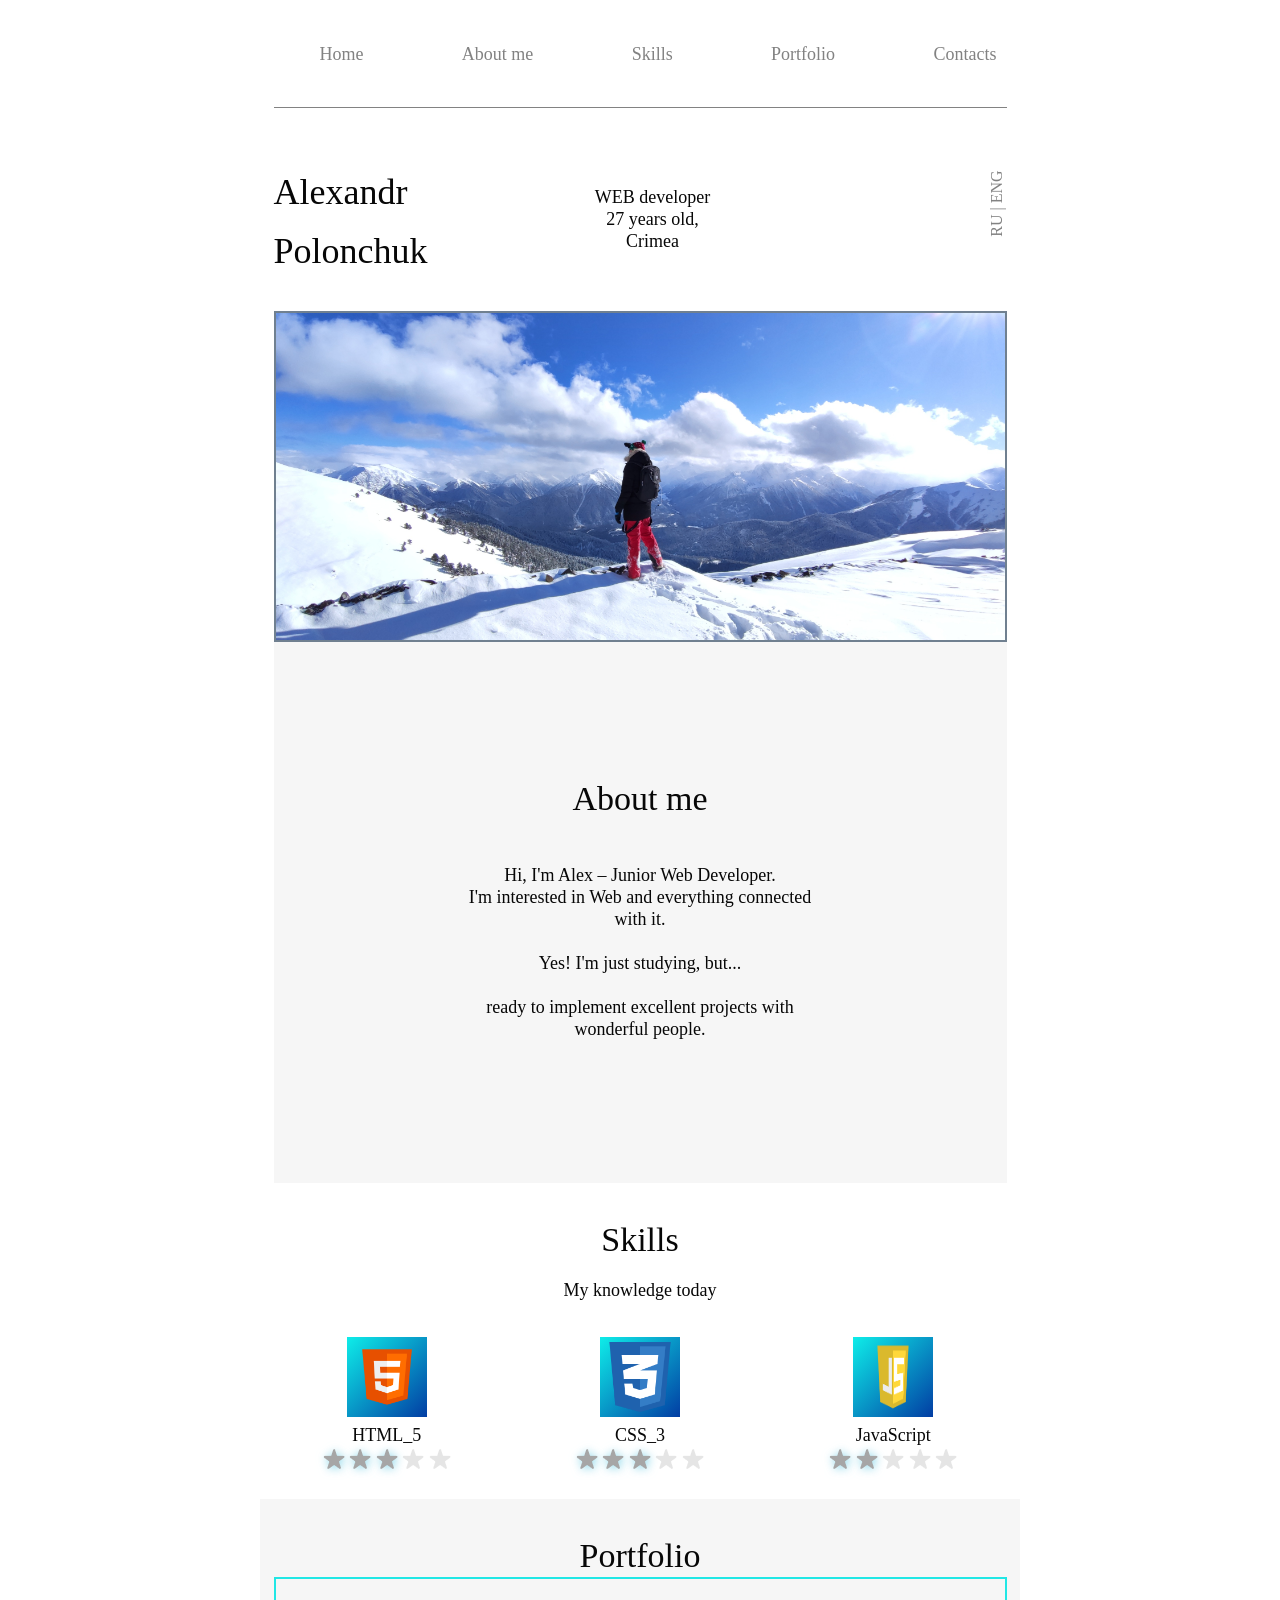
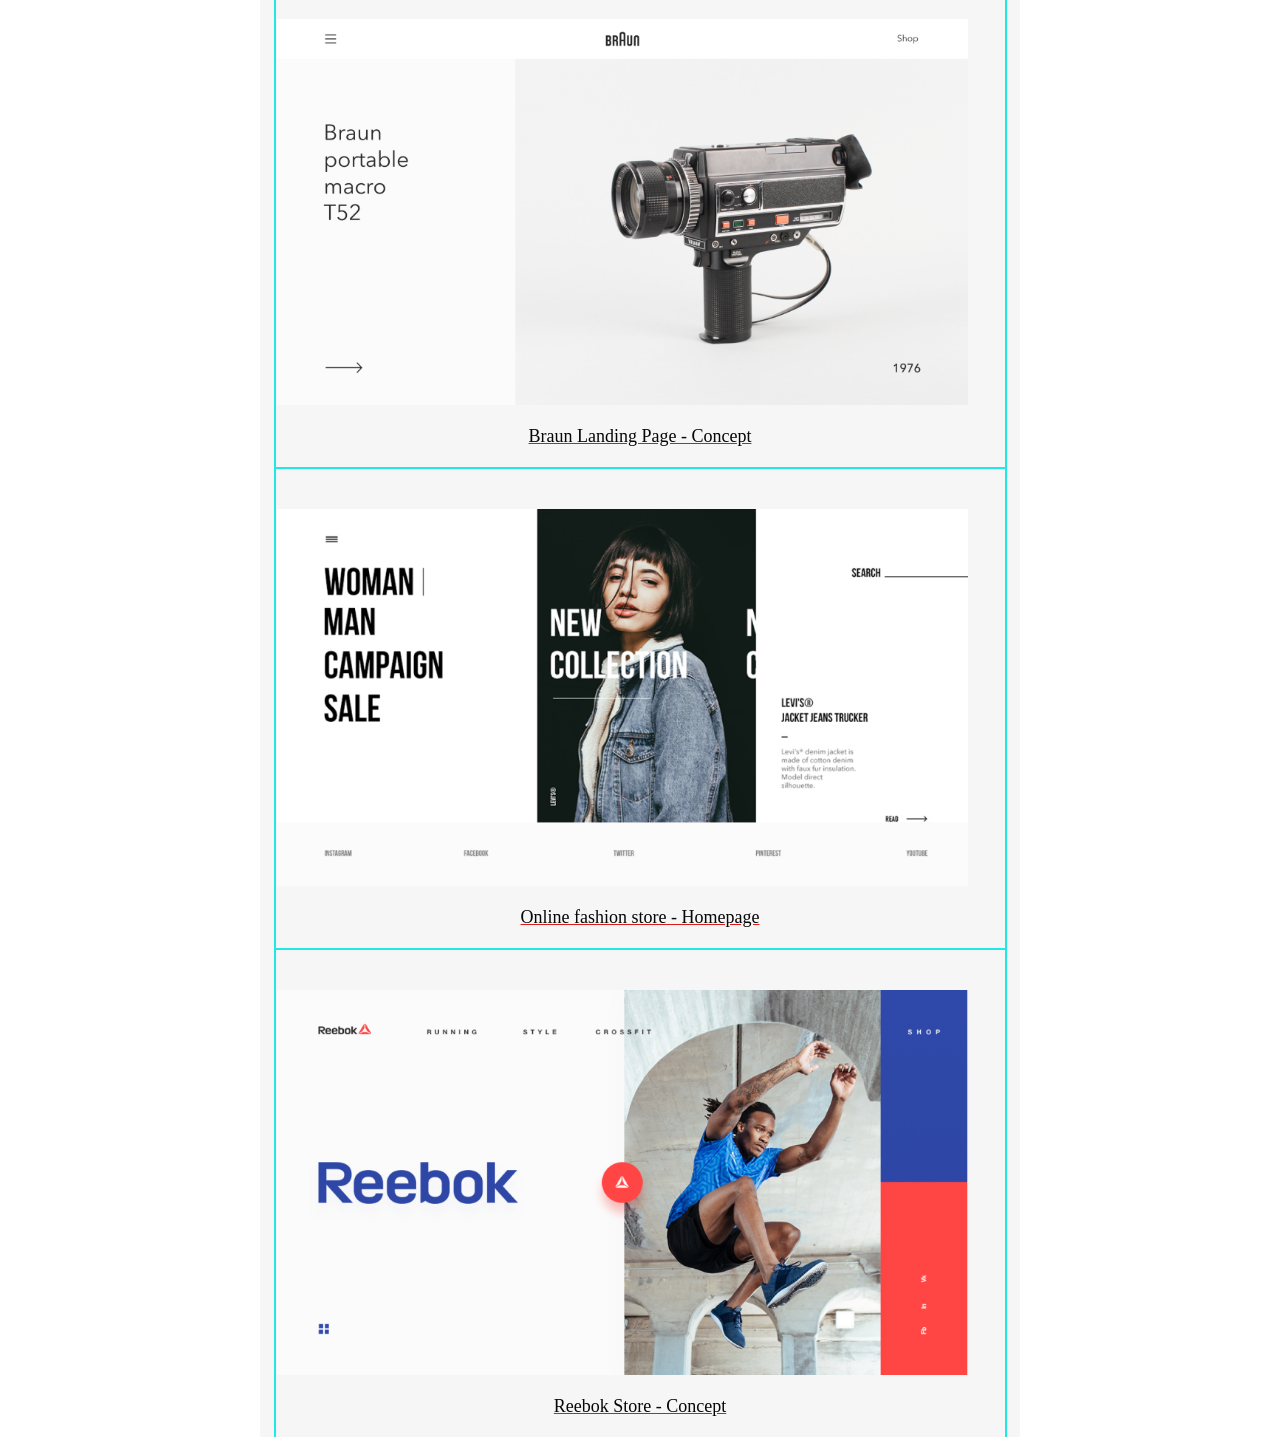
==== index.html @ a4eb3d44 "Add files via upload" ====
<!doctype html>
<html lang="ru">
  <head>
        <!-- Обязательные метатеги -->
        <meta charset="utf-8">
        <meta name="viewport" content="width=device-width, initial-scale=1">
        <link href="https://cdn.jsdelivr.net/npm/bootstrap@5.0.0-beta2/dist/css/bootstrap.min.css" rel="stylesheet" integrity="sha384-BmbxuPwQa2lc/FVzBcNJ7UAyJxM6wuqIj61tLrc4wSX0szH/Ev+nYRRuWlolflfl" crossorigin="anonymous">
        <link rel="stylesheet" href="style.css">
        <title>Portfolio</title>
    </head>
<body>
    <div class="container">
        <div class="row">
            <div class="col-md-8 offset-md-2 col-sm-12 offset-sm-0">
                
                <div class="top_menu">
                    <ul class="navigation_menu">
                        <li class="navigation"> <a class="point1" href='#'>Home</a></li>
                        <li class="navigation"> <a class="point2" href='#'>About me</a></li>
                        <li class="navigation"> <a class="point3"href='#'>Skills</a></li>
                        <li class="navigation"> <a class="point4"href='#'>Portfolio</a></li>
                        <li class="navigation"> <a class="point5"href='#'>Contacts</a></li>
                    </ul>       
                </div>

                <div class="header">
                    <div class='name'> Alexandr Polonchuk</div>
                    <div class="prof"> WEB developer<br> 27 years old, Crimea </div>
                    <div class="lang_switcher"> RU | ENG </div>
                </div>
                <div class="photo"> <img src="/img/6L_AU_M5zj4.jpg" alt="Photo" width='100%' height="auto"></div>
                <div class="about_me" id='about_me_block'>
                    <h2 class="section_header">About me</h2>
                    <p>Hi, I'm Alex – Junior Web Developer.<br> I'm interested in Web and everything connected with it.<br><br> Yes! I'm just studying, but...<br><br>  ready to implement excellent projects with wonderful people.</p>
                </div>

                <div class="skills">
                    <div class='section_header'>Skills</div>
                    <p>My knowledge today</p>
                </div>
            </div>
         </div>
        
         <div class="row">
            <div class="col-md-8 offset-md-2 col-sm-12 offset-sm-0"><div class="skill_main"></div>
                <div class="row">
                                <div class="col-md-4 col-sm-12  ml-md-auto skill_container">
                                    <div class='img_container'> <img src="/img/html5-10-569380.png" alt="HTML5" width="90px" height="auto"></div>
                                    <div class='soft_names'> HTML_5   </div>
                                    <div class='soft_star1'> 
                                        <img src="/img/Star.png" width="22px" height="20px" class="full">  
                                        <img src="/img/Star.png" width="22px" height="20px" class="full">  
                                        <img src="/img/Star.png" width="22px" height="20px" class="full">  
                                        <img src="/img/Star.png" width="22px" height="20px">  
                                        <img src="/img/Star.png" width="22px" height="20px">  
                                    </div>
                                    
                                </div>
                            
                                <div class="col-md-4 col-sm-12  ml-md-auto skill_container">
                                    <div class='img_container'> <img src="/img/css-logo.png" alt="CSS" width="90px" height="auto"></div>
                                    <div class='soft_names'> CSS_3  </div>
                                    <div class='soft_star2'>  
                                        <img src="/img/Star.png" width="22px" height="20px" class="full">  
                                        <img src="/img/Star.png" width="22px" height="20px" class="full">  
                                        <img src="/img/Star.png" width="22px" height="20px" class="full">  
                                        <img src="/img/Star.png" width="22px" height="20px">  
                                        <img src="/img/Star.png" width="22px" height="20px">  
                                    </div>
                                </div>

                                <div class="col-md-4 col-sm-12  ml-md-auto skill_container">
                                    <div class='img_container'> <img src="/img/JavaScript-logo.png" alt="JS" width="90px" height="80px"></div>
                                    <div class='soft_names'> JavaScript  </div>
                                    <div class='soft_star3'>   
                                        <img src="/img/Star.png" width="22px" height="20px" class="full">  
                                        <img src="/img/Star.png" width="22px" height="20px" class="full">  
                                        <img src="/img/Star.png" width="22px" height="20px"> 
                                        <img src="/img/Star.png" width="22px" height="20px">  
                                        <img src="/img/Star.png" width="22px" height="20px">  
                                    </div>
                                </div>
                            </div>


                </div>
            </div>

            <div class="row">
                <div class="col-md-8 offset-md-2 col-sm-12 offset-sm-0 portfolio">
                    <div class="portfolio_header section_header"> Portfolio </div>
                    
                    <div class="portfolio_item"> 
                        <img src="/img/braun.png" alt="Photo" width='95%' height="auto"> 
                        <span>Braun Landing Page - Concept</span> 
                    </div>
                    <div class="portfolio_item"> 
                        <img src="/img/woman.png" alt="Photo" width='95%' height="auto" > 
                        <span>Online fashion store - Homepage</span> 
                    </div>
                    <div class="portfolio_item"> 
                        <img src="/img/reebok_web.png" alt="Photo" width='95%' height="auto"> 
                        <span>Reebok Store - Concept </span>
                    
                </div>
            </div>

        </div>
    </div>
    <script src="https://code.jquery.com/jquery-3.5.1.slim.min.js" integrity="sha384-DfXdz2htPH0lsSSs5nCTpuj/zy4C+OGpamoFVy38MVBnE+IbbVYUew+OrCXaRkfj" crossorigin="anonymous"></script>
    <script src="https://cdn.jsdelivr.net/npm/bootstrap@4.6.0/dist/js/bootstrap.bundle.min.js" integrity="sha384-Piv4xVNRyMGpqkS2by6br4gNJ7DXjqk09RmUpJ8jgGtD7zP9yug3goQfGII0yAns" crossorigin="anonymous"></script>
    <script src="/script.js"></script>
    <script src="/js/bootstrap.js"></script>
</body>
</html>
---- style.css ----
* {
  margin: 0;
  padding: 0;
  font-family: Gilroy-Medium;
  font-size: 18px;
  line-height: 22px;
  text-align: center;
  color: #070707;
}

.section_header {
  font-family: Gilroy-Bold;
  font-size: 34px;
  line-height: 42px;
  text-align: center;
  /* Black */
  color: #070707;
}

.col8 {
  background-color: yellow;
  min-height: 100px;
  width: 100%;
}

.navigation_menu {
  list-style: none;
  display: -webkit-box;
  display: -ms-flexbox;
  display: flex;
  -webkit-box-pack: justify;
      -ms-flex-pack: justify;
          justify-content: space-between;
  text-decoration: none;
  padding-top: 33px;
  padding-bottom: 32px;
  border-bottom: 1px solid #828282;
  background-color: #FFFFFF;
}

ul li {
  padding: 10px;
}

.navigation_menu li a {
  text-decoration: none;
  font-family: Gilroy-Bold;
  font-size: 18px;
  line-height: 22px;
  color: #828282;
}

.navigation_menu li a:hover {
  -webkit-filter: drop-shadow(1px 1px 3px #4e4545) contrast(1.1);
          filter: drop-shadow(1px 1px 3px #4e4545) contrast(1.1);
}

.point1 {
  color: #070707;
}

.header {
  display: -webkit-box;
  display: -ms-flexbox;
  display: flex;
  -webkit-box-pack: justify;
      -ms-flex-pack: justify;
          justify-content: space-between;
}

.header .name {
  font-family: Gilroy-Bold;
  font-size: 47.3392px;
  line-height: 59px;
  color: #070707;
  width: 10%;
  padding-top: 37px;
  margin-right: auto;
}

.header .prof {
  font-family: Gilroy-Medium;
  font-size: 18px;
  line-height: 22px;
  color: #070707;
  width: 17%;
  padding-top: 94px;
  margin-left: auto;
  margin-right: auto;
}

.header .lang_switcher {
  font-family: Gilroy-Bold;
  font-size: 16px;
  line-height: 20px;
  color: #828282;
  -webkit-transform: rotate(-90deg);
          transform: rotate(-90deg);
  width: 10%;
  padding-top: 70px;
  margin-left: auto;
  margin-right: -25px;
}

.prof {
  padding-top: 60px !important;
}

.photo {
  margin-top: 30px;
  border: slategrey solid 2px;
}

.about_me {
  background: #F6F6F6;
  font-family: Gilroy-Medium;
  font-size: 18px;
  line-height: 22px;
  text-align: center;
  /* Black */
  color: #070707;
  padding-top: 100px;
  padding-bottom: 107px;
  height: auto;
}

.about_me p {
  margin-left: auto;
  margin-right: auto;
  width: 50%;
}

.about_me h2 {
  font-size: 34px;
  line-height: 42px;
  text-align: center;
  padding-bottom: 17px;
}

.skills {
  min-height: 20%;
  max-height: auto;
}

.section_header {
  padding-top: 2rem;
}

p {
  padding-top: 1rem;
  padding-bottom: 1rem;
}

.soft_skills {
  display: -webkit-box;
  display: -ms-flexbox;
  display: flex;
  margin-right: auto;
  margin-left: auto;
  -ms-flex-pack: distribute;
      justify-content: space-around;
}

.img_container img {
  background-image: -webkit-gradient(linear, left top, right bottom, from(#0eede9), to(#023da3));
  background-image: linear-gradient(to bottom right, #0eede9, #023da3);
  width: 80px;
  padding: 5px;
}

.img_container:hover {
  -webkit-filter: sepia(0.1) hue-rotate(10deg) brightness(1.1) drop-shadow(2px 2px 4px #333);
          filter: sepia(0.1) hue-rotate(10deg) brightness(1.1) drop-shadow(2px 2px 4px #333);
}

.soft_names {
  display: -webkit-box;
  display: -ms-flexbox;
  display: flex;
  margin-right: auto;
  margin-left: auto;
  -ms-flex-pack: distribute;
      justify-content: space-around;
  padding-top: 0.4em;
}

.soft_names div:hover {
  -webkit-filter: sepia(0.1) hue-rotate(10deg) brightness(1.1) drop-shadow(2px 2px 4px #333);
          filter: sepia(0.1) hue-rotate(10deg) brightness(1.1) drop-shadow(2px 2px 4px #333);
}

.full {
  color: black;
  -webkit-filter: invert(0.5) brightness(1.3) drop-shadow(1px 1px 5px rgba(104, 203, 227, 0.747));
          filter: invert(0.5) brightness(1.3) drop-shadow(1px 1px 5px rgba(104, 203, 227, 0.747));
}

.full:hover {
  -webkit-transform: scale(1.1) rotate(10deg);
          transform: scale(1.1) rotate(10deg);
}

.soft_stars {
  display: -webkit-box;
  display: -ms-flexbox;
  display: flex;
  -ms-flex-pack: distribute;
      justify-content: space-around;
  padding-top: 0.4em;
  padding-bottom: 15px;
  margin-bottom: 30px;
}

.photo img:hover {
  border: solid 1px #4e4545;
  -webkit-transition: ease-in-out 2s;
  transition: ease-in-out 2s;
  -webkit-filter: contrast(1.1) brightness(1.1);
          filter: contrast(1.1) brightness(1.1);
  -webkit-transform: translate(4px, 2px);
          transform: translate(4px, 2px);
}

.skill_container {
  padding-bottom: 30px;
}

.portfolio {
  background-color: #F6F6F6;
  display: -webkit-box;
  display: -ms-flexbox;
  display: flex;
  -webkit-box-orient: vertical;
  -webkit-box-direction: normal;
      -ms-flex-direction: column;
          flex-direction: column;
  place-content: start;
}

.portfolio_item {
  display: -webkit-box;
  display: -ms-flexbox;
  display: flex;
  -webkit-box-orient: vertical;
  -webkit-box-direction: normal;
      -ms-flex-direction: column;
          flex-direction: column;
  justify-self: center;
  padding-top: 40px;
  padding-bottom: 20px;
  border: #18e7e4f5 solid 2px;
  border-bottom: none;
}

.portfolio_item img {
  padding-bottom: 20px;
}

.portfolio_item img:hover {
  -webkit-filter: contrast(1.1) brightness(1.1) sepia(0.1);
          filter: contrast(1.1) brightness(1.1) sepia(0.1);
  -webkit-transform: translate(4px, 2px);
          transform: translate(4px, 2px);
}

.portfolio_item span {
  -webkit-text-decoration: underline #e21818;
          text-decoration: underline #e21818;
}

.name {
  font-size: 2rem !important;
}
/*# sourceMappingURL=style.css.map */
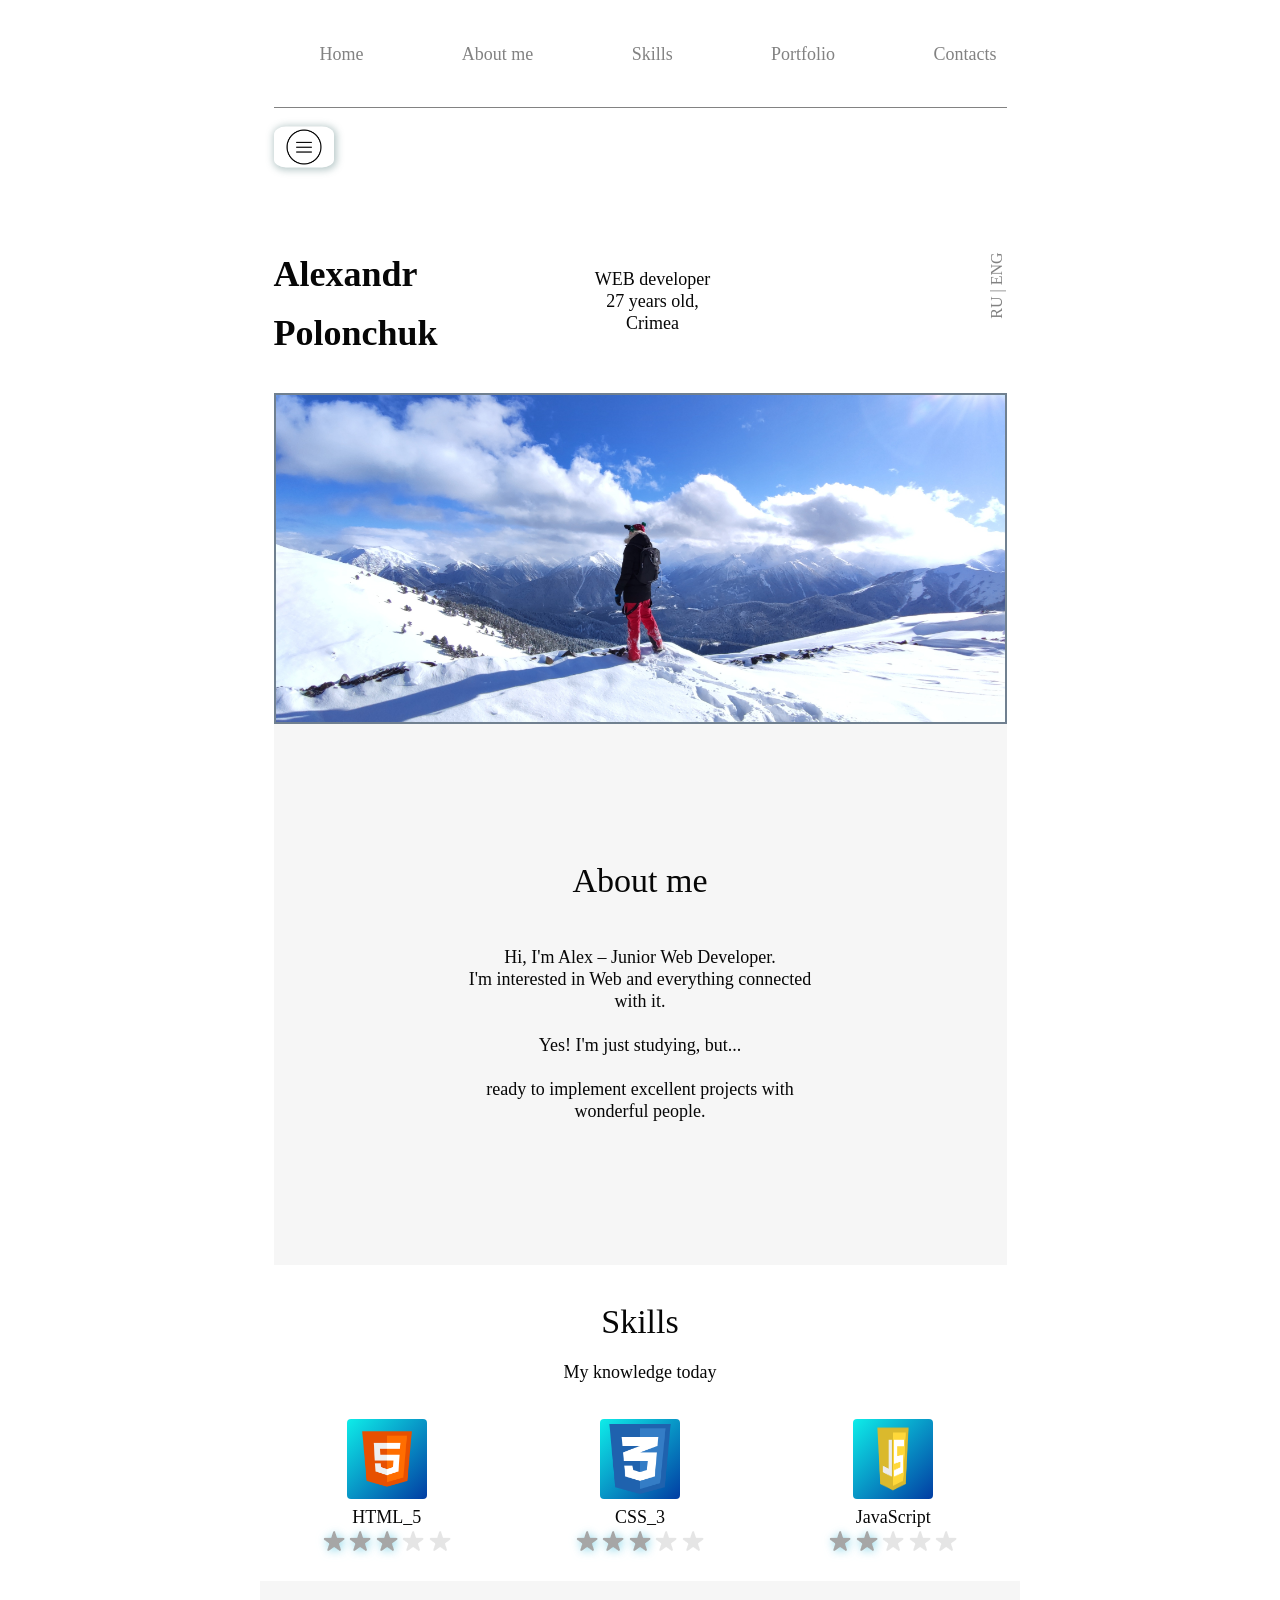
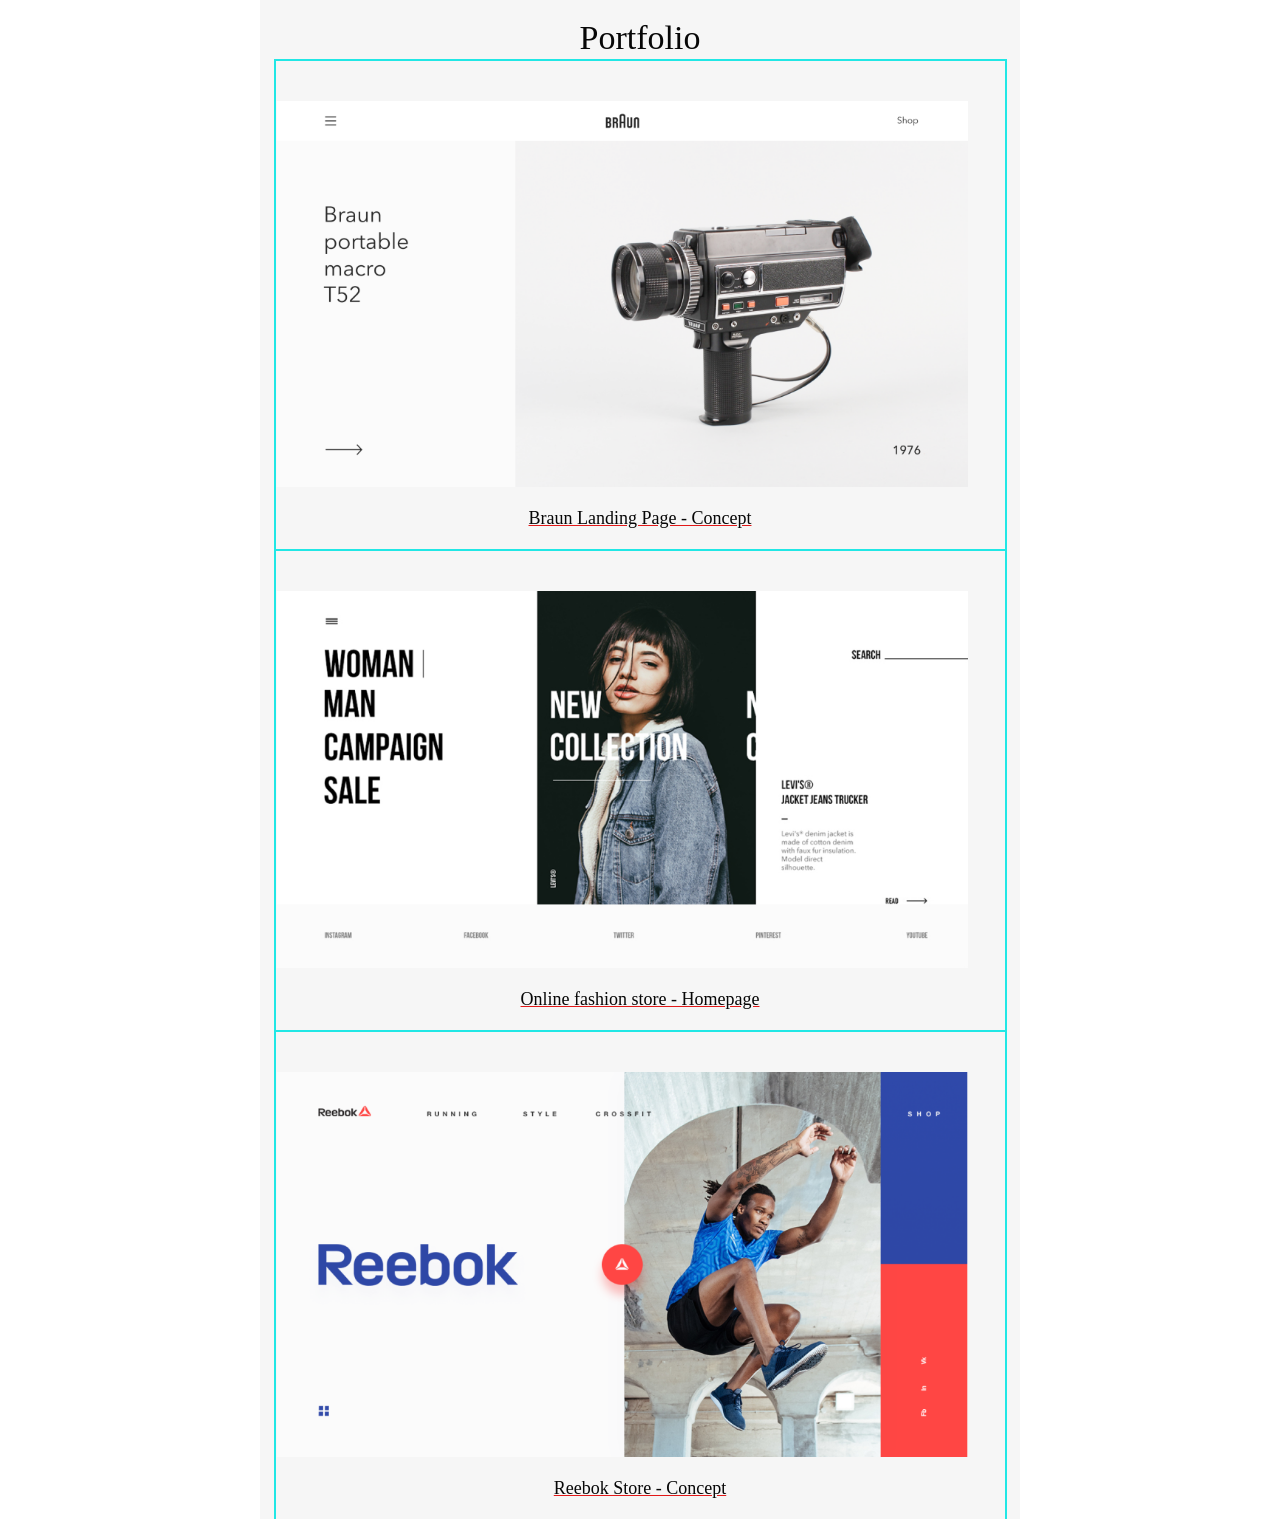
==== commit 1ec07b82: "Add files via upload" ====
--- a/index.html
+++ b/index.html
@@ -14,13 +14,15 @@
             <div class="col-md-8 offset-md-2 col-sm-12 offset-sm-0">
                 
                 <div class="top_menu">
+                    
                     <ul class="navigation_menu">
-                        <li class="navigation"> <a class="point1" href='#'>Home</a></li>
-                        <li class="navigation"> <a class="point2" href='#'>About me</a></li>
-                        <li class="navigation"> <a class="point3"href='#'>Skills</a></li>
-                        <li class="navigation"> <a class="point4"href='#'>Portfolio</a></li>
-                        <li class="navigation"> <a class="point5"href='#'>Contacts</a></li>
-                    </ul>       
+                        <li class="navigation"> <a class="point1" href='#'>Home</a>     </li>
+                        <li class="navigation"> <a class="point2" href='#'>About me</a> </li>
+                        <li class="navigation"> <a class="point3" href='#'>Skills</a>   </li>
+                        <li class="navigation"> <a class="point4" href='#'>Portfolio</a> </li>
+                        <li class="navigation"> <a class="point5" href='#'>Contacts</a>  </li>
+                    </ul> 
+                    <div class="ham btn"> <img src="/img/ham.png" alt="Photo" width='70px' height="auto" > </div>     
                 </div>
 
                 <div class="header">
@@ -28,7 +30,11 @@
                     <div class="prof"> WEB developer<br> 27 years old, Crimea </div>
                     <div class="lang_switcher"> RU | ENG </div>
                 </div>
-                <div class="photo"> <img src="/img/6L_AU_M5zj4.jpg" alt="Photo" width='100%' height="auto"></div>
+
+                <div class="photo"> 
+                    <img src="/img/6L_AU_M5zj4.jpg" alt="Photo" width='100%' height="auto">
+                </div>
+
                 <div class="about_me" id='about_me_block'>
                     <h2 class="section_header">About me</h2>
                     <p>Hi, I'm Alex – Junior Web Developer.<br> I'm interested in Web and everything connected with it.<br><br> Yes! I'm just studying, but...<br><br>  ready to implement excellent projects with wonderful people.</p>
--- a/style.css
+++ b/style.css
@@ -6,6 +6,22 @@
   line-height: 22px;
   text-align: center;
   color: #070707;
+}
+
+.ham {
+  position: relative;
+  left: 300px;
+  top: 30px;
+  display: none;
+  -webkit-box-shadow: 2px 2px 15px 4px #678b8b71;
+          box-shadow: 2px 2px 15px 4px #678b8b71;
+}
+
+.ham :hover {
+  -webkit-transform: scale(1.1) translateY(3px);
+          transform: scale(1.1) translateY(3px);
+  -webkit-transition: 1s ease-out;
+  transition: 1s ease-out;
 }
 
 .section_header {
@@ -108,7 +124,20 @@
 
 .photo {
   margin-top: 30px;
+}
+
+.photo img {
   border: slategrey solid 2px;
+}
+
+.photo img:hover {
+  border: solid 1px #4e4545;
+  -webkit-transition: ease-in-out 1s;
+  transition: ease-in-out 1s;
+  -webkit-filter: contrast(1.1) brightness(1.1);
+          filter: contrast(1.1) brightness(1.1);
+  -webkit-transform: scale(1.02);
+          transform: scale(1.02);
 }
 
 .about_me {
@@ -166,11 +195,14 @@
   background-image: linear-gradient(to bottom right, #0eede9, #023da3);
   width: 80px;
   padding: 5px;
+  border-radius: 5%;
 }
 
 .img_container:hover {
   -webkit-filter: sepia(0.1) hue-rotate(10deg) brightness(1.1) drop-shadow(2px 2px 4px #333);
           filter: sepia(0.1) hue-rotate(10deg) brightness(1.1) drop-shadow(2px 2px 4px #333);
+  -webkit-transition: ease-in-out 0.3s;
+  transition: ease-in-out 0.3s;
 }
 
 .soft_names {
@@ -187,6 +219,8 @@
 .soft_names div:hover {
   -webkit-filter: sepia(0.1) hue-rotate(10deg) brightness(1.1) drop-shadow(2px 2px 4px #333);
           filter: sepia(0.1) hue-rotate(10deg) brightness(1.1) drop-shadow(2px 2px 4px #333);
+  -webkit-transition: ease-in-out 0.5s;
+  transition: ease-in-out 0.5s;
 }
 
 .full {
@@ -198,6 +232,8 @@
 .full:hover {
   -webkit-transform: scale(1.1) rotate(10deg);
           transform: scale(1.1) rotate(10deg);
+  -webkit-transition: ease-in-out 0.5s;
+  transition: ease-in-out 0.5s;
 }
 
 .soft_stars {
@@ -209,16 +245,6 @@
   padding-top: 0.4em;
   padding-bottom: 15px;
   margin-bottom: 30px;
-}
-
-.photo img:hover {
-  border: solid 1px #4e4545;
-  -webkit-transition: ease-in-out 2s;
-  transition: ease-in-out 2s;
-  -webkit-filter: contrast(1.1) brightness(1.1);
-          filter: contrast(1.1) brightness(1.1);
-  -webkit-transform: translate(4px, 2px);
-          transform: translate(4px, 2px);
 }
 
 .skill_container {
@@ -257,10 +283,12 @@
 }
 
 .portfolio_item img:hover {
-  -webkit-filter: contrast(1.1) brightness(1.1) sepia(0.1);
-          filter: contrast(1.1) brightness(1.1) sepia(0.1);
+  -webkit-filter: contrast(1.1) brightness(1.1) sepia(0.1) drop-shadow(2px 2px 4px #333);
+          filter: contrast(1.1) brightness(1.1) sepia(0.1) drop-shadow(2px 2px 4px #333);
   -webkit-transform: translate(4px, 2px);
           transform: translate(4px, 2px);
+  -webkit-transition: ease-in-out 0.5s;
+  transition: ease-in-out 0.5s;
 }
 
 .portfolio_item span {
@@ -270,5 +298,34 @@
 
 .name {
   font-size: 2rem !important;
+  font-weight: 550;
+}
+
+.hidden {
+  display: none;
+}
+
+@media all and (max-width: 577px) {
+  .ham {
+    display: block;
+    padding: 5px;
+    background-color: #b8b2b257;
+    width: 120px;
+    border-radius: 20%;
+    -webkit-transform: translate(10px, -30px);
+            transform: translate(10px, -30px);
+  }
+}
+
+@media all and (min-width: 577px) {
+  .ham {
+    display: block;
+    padding: 5px;
+    background-color: #ffffff57;
+    width: 120px;
+    border-radius: 20%;
+    -webkit-transform: translate(-330px, -50px) scale(0.5);
+            transform: translate(-330px, -50px) scale(0.5);
+  }
 }
 /*# sourceMappingURL=style.css.map */
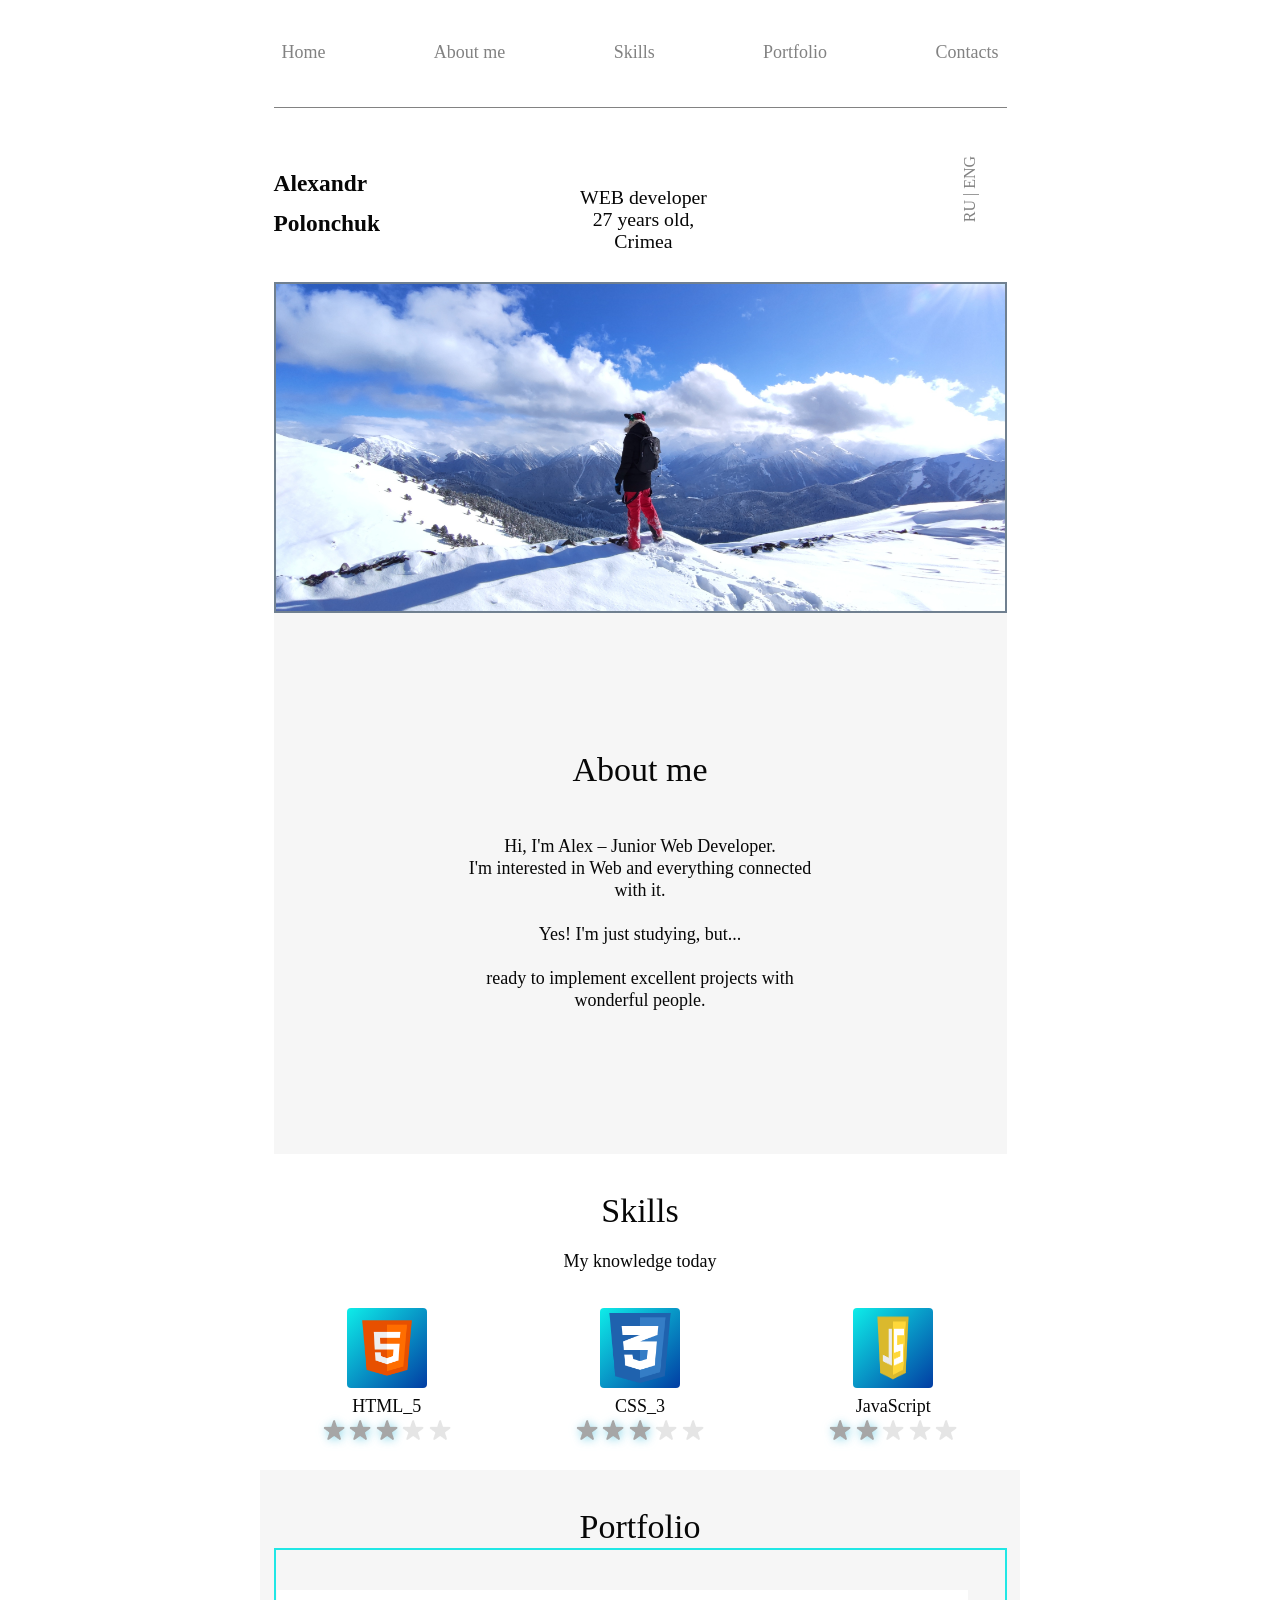
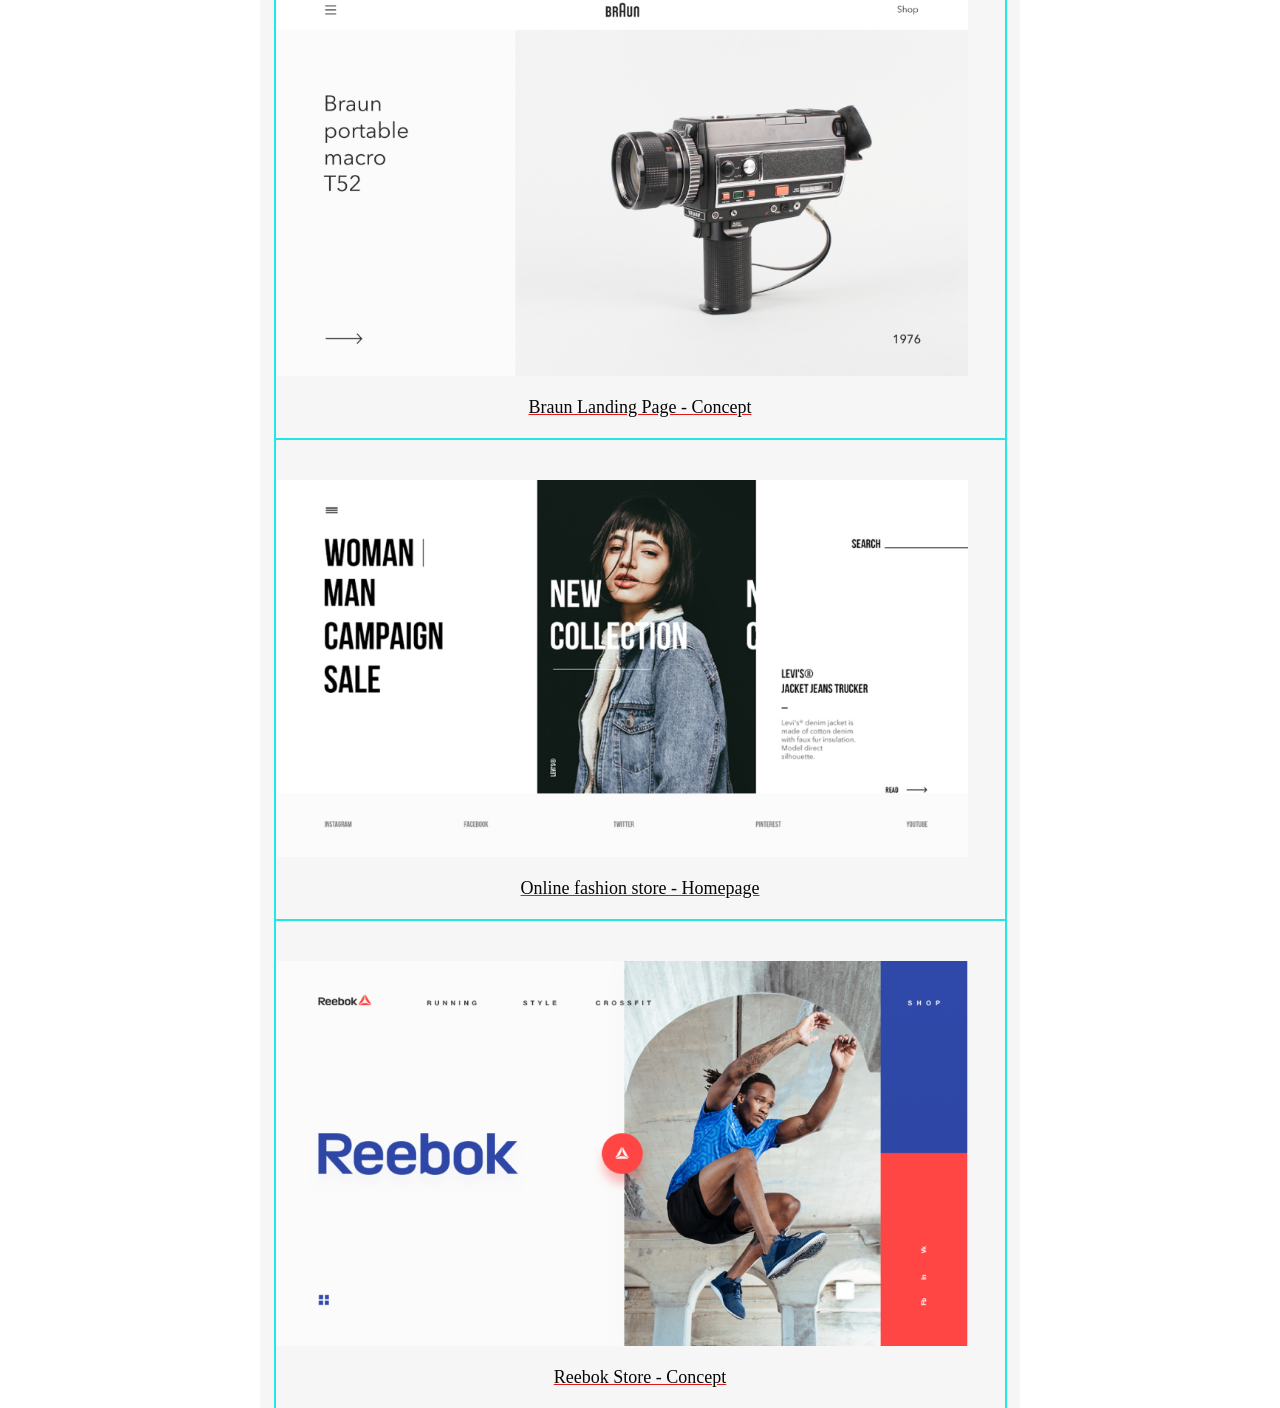
==== commit ede04d5a: "Add files via upload" ====
--- a/index.html
+++ b/index.html
@@ -1,121 +1,216 @@
-<!doctype html>
+<!DOCTYPE html>
 <html lang="ru">
   <head>
-        <!-- Обязательные метатеги -->
-        <meta charset="utf-8">
-        <meta name="viewport" content="width=device-width, initial-scale=1">
-        <link href="https://cdn.jsdelivr.net/npm/bootstrap@5.0.0-beta2/dist/css/bootstrap.min.css" rel="stylesheet" integrity="sha384-BmbxuPwQa2lc/FVzBcNJ7UAyJxM6wuqIj61tLrc4wSX0szH/Ev+nYRRuWlolflfl" crossorigin="anonymous">
-        <link rel="stylesheet" href="style.css">
-        <title>Portfolio</title>
-    </head>
-<body>
+    <!-- Обязательные метатеги -->
+    <meta charset="utf-8" />
+    <meta name="viewport" content="width=device-width, initial-scale=1" />
+    <link
+      href="https://cdn.jsdelivr.net/npm/bootstrap@5.0.0-beta2/dist/css/bootstrap.min.css"
+      rel="stylesheet"
+      integrity="sha384-BmbxuPwQa2lc/FVzBcNJ7UAyJxM6wuqIj61tLrc4wSX0szH/Ev+nYRRuWlolflfl"
+      crossorigin="anonymous"
+    />
+    <link rel="stylesheet" href="style.css" />
+    <title>Portfolio</title>
+  </head>
+  <body>
     <div class="container">
-        <div class="row">
-            <div class="col-md-8 offset-md-2 col-sm-12 offset-sm-0">
-                
-                <div class="top_menu">
-                    
-                    <ul class="navigation_menu">
-                        <li class="navigation"> <a class="point1" href='#'>Home</a>     </li>
-                        <li class="navigation"> <a class="point2" href='#'>About me</a> </li>
-                        <li class="navigation"> <a class="point3" href='#'>Skills</a>   </li>
-                        <li class="navigation"> <a class="point4" href='#'>Portfolio</a> </li>
-                        <li class="navigation"> <a class="point5" href='#'>Contacts</a>  </li>
-                    </ul> 
-                    <div class="ham btn"> <img src="/img/ham.png" alt="Photo" width='70px' height="auto" > </div>     
-                </div>
-
-                <div class="header">
-                    <div class='name'> Alexandr Polonchuk</div>
-                    <div class="prof"> WEB developer<br> 27 years old, Crimea </div>
-                    <div class="lang_switcher"> RU | ENG </div>
-                </div>
-
-                <div class="photo"> 
-                    <img src="/img/6L_AU_M5zj4.jpg" alt="Photo" width='100%' height="auto">
-                </div>
-
-                <div class="about_me" id='about_me_block'>
-                    <h2 class="section_header">About me</h2>
-                    <p>Hi, I'm Alex – Junior Web Developer.<br> I'm interested in Web and everything connected with it.<br><br> Yes! I'm just studying, but...<br><br>  ready to implement excellent projects with wonderful people.</p>
-                </div>
-
-                <div class="skills">
-                    <div class='section_header'>Skills</div>
-                    <p>My knowledge today</p>
-                </div>
-            </div>
-         </div>
-        
-         <div class="row">
-            <div class="col-md-8 offset-md-2 col-sm-12 offset-sm-0"><div class="skill_main"></div>
-                <div class="row">
-                                <div class="col-md-4 col-sm-12  ml-md-auto skill_container">
-                                    <div class='img_container'> <img src="/img/html5-10-569380.png" alt="HTML5" width="90px" height="auto"></div>
-                                    <div class='soft_names'> HTML_5   </div>
-                                    <div class='soft_star1'> 
-                                        <img src="/img/Star.png" width="22px" height="20px" class="full">  
-                                        <img src="/img/Star.png" width="22px" height="20px" class="full">  
-                                        <img src="/img/Star.png" width="22px" height="20px" class="full">  
-                                        <img src="/img/Star.png" width="22px" height="20px">  
-                                        <img src="/img/Star.png" width="22px" height="20px">  
-                                    </div>
-                                    
-                                </div>
-                            
-                                <div class="col-md-4 col-sm-12  ml-md-auto skill_container">
-                                    <div class='img_container'> <img src="/img/css-logo.png" alt="CSS" width="90px" height="auto"></div>
-                                    <div class='soft_names'> CSS_3  </div>
-                                    <div class='soft_star2'>  
-                                        <img src="/img/Star.png" width="22px" height="20px" class="full">  
-                                        <img src="/img/Star.png" width="22px" height="20px" class="full">  
-                                        <img src="/img/Star.png" width="22px" height="20px" class="full">  
-                                        <img src="/img/Star.png" width="22px" height="20px">  
-                                        <img src="/img/Star.png" width="22px" height="20px">  
-                                    </div>
-                                </div>
-
-                                <div class="col-md-4 col-sm-12  ml-md-auto skill_container">
-                                    <div class='img_container'> <img src="/img/JavaScript-logo.png" alt="JS" width="90px" height="80px"></div>
-                                    <div class='soft_names'> JavaScript  </div>
-                                    <div class='soft_star3'>   
-                                        <img src="/img/Star.png" width="22px" height="20px" class="full">  
-                                        <img src="/img/Star.png" width="22px" height="20px" class="full">  
-                                        <img src="/img/Star.png" width="22px" height="20px"> 
-                                        <img src="/img/Star.png" width="22px" height="20px">  
-                                        <img src="/img/Star.png" width="22px" height="20px">  
-                                    </div>
-                                </div>
-                            </div>
-
-
-                </div>
-            </div>
-
-            <div class="row">
-                <div class="col-md-8 offset-md-2 col-sm-12 offset-sm-0 portfolio">
-                    <div class="portfolio_header section_header"> Portfolio </div>
-                    
-                    <div class="portfolio_item"> 
-                        <img src="/img/braun.png" alt="Photo" width='95%' height="auto"> 
-                        <span>Braun Landing Page - Concept</span> 
-                    </div>
-                    <div class="portfolio_item"> 
-                        <img src="/img/woman.png" alt="Photo" width='95%' height="auto" > 
-                        <span>Online fashion store - Homepage</span> 
-                    </div>
-                    <div class="portfolio_item"> 
-                        <img src="/img/reebok_web.png" alt="Photo" width='95%' height="auto"> 
-                        <span>Reebok Store - Concept </span>
-                    
-                </div>
-            </div>
-
+      <div class="row">
+        <div class="col-md-8 offset-md-2 col-sm-12 offset-sm-0">
+          
+            <div class="top_menu">
+            <ul class="navigation_menu">
+              <li class="navigation"><a class="point1" href="#">Home</a></li>
+              <li class="navigation">
+                <a class="point2" href="#">About me</a>
+              </li>
+              <li class="navigation"><a class="point3" href="#">Skills</a></li>
+              <li class="navigation">
+                <a class="point4" href="#">Portfolio</a>
+              </li>
+              <li class="navigation">
+                <a class="point5" href="#">Contacts</a>
+              </li>
+            </ul>
+            <div class="ham btn">
+              <img src="/img/ham.png" alt="Photo" width="70px" height="auto" />
+            </div>
+          </div>
+
+          <div class="header">
+            <div class="name">Alexandr Polonchuk</div>
+            <div class="prof">
+              WEB developer<br />
+              27 years old,<br> Crimea
+            </div>
+            <div class="lang_switcher">RU | ENG</div>
+          </div>
+
+          <div class="photo">
+            <img
+              src="/img/6L_AU_M5zj4.jpg"
+              alt="Photo"
+              width="100%"
+              height="auto"
+            />
+          </div>
+
+          <div class="about_me" id="about_me_block">
+            <h2 class="section_header">About me</h2>
+            <p>
+              Hi, I'm Alex – Junior Web Developer.<br />
+              I'm interested in Web and everything connected with it.<br /><br />
+              Yes! I'm just studying, but...<br /><br />
+              ready to implement excellent projects with wonderful people.
+            </p>
+          </div>
+
+          <div class="skills">
+            <div class="section_header">Skills</div>
+            <p>My knowledge today</p>
+          </div>
         </div>
+      </div>
+
+      <div class="row">
+        <div class="col-md-8 offset-md-2 col-sm-12 offset-sm-0">
+          <div class="skill_main"></div>
+          <div class="row">
+            <div class="col-md-4 col-sm-12 ml-md-auto skill_container">
+              <div class="img_container">
+                <img
+                  src="/img/html5-10-569380.png"
+                  alt="HTML5"
+                  width="90px"
+                  height="auto"
+                />
+              </div>
+              <div class="soft_names">HTML_5</div>
+              <div class="soft_star1">
+                <img
+                  src="/img/Star.png"
+                  width="22px"
+                  height="20px"
+                  class="full"
+                />
+                <img
+                  src="/img/Star.png"
+                  width="22px"
+                  height="20px"
+                  class="full"
+                />
+                <img
+                  src="/img/Star.png"
+                  width="22px"
+                  height="20px"
+                  class="full"
+                />
+                <img src="/img/Star.png" width="22px" height="20px" />
+                <img src="/img/Star.png" width="22px" height="20px" />
+              </div>
+            </div>
+
+            <div class="col-md-4 col-sm-12 ml-md-auto skill_container">
+              <div class="img_container">
+                <img
+                  src="/img/css-logo.png"
+                  alt="CSS"
+                  width="90px"
+                  height="auto"
+                />
+              </div>
+              <div class="soft_names">CSS_3</div>
+              <div class="soft_star2">
+                <img
+                  src="/img/Star.png"
+                  width="22px"
+                  height="20px"
+                  class="full"
+                />
+                <img
+                  src="/img/Star.png"
+                  width="22px"
+                  height="20px"
+                  class="full"
+                />
+                <img
+                  src="/img/Star.png"
+                  width="22px"
+                  height="20px"
+                  class="full"
+                />
+                <img src="/img/Star.png" width="22px" height="20px" />
+                <img src="/img/Star.png" width="22px" height="20px" />
+              </div>
+            </div>
+
+            <div class="col-md-4 col-sm-12 ml-md-auto skill_container">
+              <div class="img_container">
+                <img
+                  src="/img/JavaScript-logo.png"
+                  alt="JS"
+                  width="90px"
+                  height="80px"
+                />
+              </div>
+              <div class="soft_names">JavaScript</div>
+              <div class="soft_star3">
+                <img
+                  src="/img/Star.png"
+                  width="22px"
+                  height="20px"
+                  class="full"
+                />
+                <img
+                  src="/img/Star.png"
+                  width="22px"
+                  height="20px"
+                  class="full"
+                />
+                <img src="/img/Star.png" width="22px" height="20px" />
+                <img src="/img/Star.png" width="22px" height="20px" />
+                <img src="/img/Star.png" width="22px" height="20px" />
+              </div>
+            </div>
+          </div>
+        </div>
+      </div>
+
+      <div class="row">
+        <div class="col-md-8 offset-md-2 col-sm-12 offset-sm-0 portfolio">
+          <div class="portfolio_header section_header">Portfolio</div>
+
+          <div class="portfolio_item">
+            <img src="/img/braun.png" alt="Photo" width="95%" height="auto" />
+            <span>Braun Landing Page - Concept</span>
+          </div>
+          <div class="portfolio_item">
+            <img src="/img/woman.png" alt="Photo" width="95%" height="auto" />
+            <span>Online fashion store - Homepage</span>
+          </div>
+          <div class="portfolio_item">
+            <img
+              src="/img/reebok_web.png"
+              alt="Photo"
+              width="95%"
+              height="auto"
+            />
+            <span>Reebok Store - Concept </span>
+          </div>
+        </div>
+      </div>
     </div>
-    <script src="https://code.jquery.com/jquery-3.5.1.slim.min.js" integrity="sha384-DfXdz2htPH0lsSSs5nCTpuj/zy4C+OGpamoFVy38MVBnE+IbbVYUew+OrCXaRkfj" crossorigin="anonymous"></script>
-    <script src="https://cdn.jsdelivr.net/npm/bootstrap@4.6.0/dist/js/bootstrap.bundle.min.js" integrity="sha384-Piv4xVNRyMGpqkS2by6br4gNJ7DXjqk09RmUpJ8jgGtD7zP9yug3goQfGII0yAns" crossorigin="anonymous"></script>
+    <script
+      src="https://code.jquery.com/jquery-3.5.1.slim.min.js"
+      integrity="sha384-DfXdz2htPH0lsSSs5nCTpuj/zy4C+OGpamoFVy38MVBnE+IbbVYUew+OrCXaRkfj"
+      crossorigin="anonymous"
+    ></script>
+    <script
+      src="https://cdn.jsdelivr.net/npm/bootstrap@4.6.0/dist/js/bootstrap.bundle.min.js"
+      integrity="sha384-Piv4xVNRyMGpqkS2by6br4gNJ7DXjqk09RmUpJ8jgGtD7zP9yug3goQfGII0yAns"
+      crossorigin="anonymous"
+    ></script>
     <script src="/script.js"></script>
     <script src="/js/bootstrap.js"></script>
-</body>
-</html>+  </body>
+</html>
--- a/style.css
+++ b/style.css
@@ -8,6 +8,11 @@
   color: #070707;
 }
 
+ol,
+ul {
+  padding-left: 0rem;
+}
+
 .ham {
   position: relative;
   left: 300px;
@@ -29,83 +34,46 @@
   font-size: 34px;
   line-height: 42px;
   text-align: center;
-  /* Black */
-  color: #070707;
-}
-
-.col8 {
-  background-color: yellow;
-  min-height: 100px;
-  width: 100%;
-}
-
-.navigation_menu {
-  list-style: none;
+  color: #070707;
+}
+
+.header {
   display: -webkit-box;
   display: -ms-flexbox;
   display: flex;
   -webkit-box-pack: justify;
       -ms-flex-pack: justify;
           justify-content: space-between;
-  text-decoration: none;
-  padding-top: 33px;
-  padding-bottom: 32px;
-  border-bottom: 1px solid #828282;
-  background-color: #FFFFFF;
-}
-
-ul li {
-  padding: 10px;
-}
-
-.navigation_menu li a {
-  text-decoration: none;
+  -webkit-box-orient: horizontal;
+  -webkit-box-direction: normal;
+      -ms-flex-direction: row;
+          flex-direction: row;
+}
+
+.name {
   font-family: Gilroy-Bold;
-  font-size: 18px;
-  line-height: 22px;
-  color: #828282;
-}
-
-.navigation_menu li a:hover {
-  -webkit-filter: drop-shadow(1px 1px 3px #4e4545) contrast(1.1);
-          filter: drop-shadow(1px 1px 3px #4e4545) contrast(1.1);
-}
-
-.point1 {
-  color: #070707;
-}
-
-.header {
-  display: -webkit-box;
-  display: -ms-flexbox;
-  display: flex;
-  -webkit-box-pack: justify;
-      -ms-flex-pack: justify;
-          justify-content: space-between;
-}
-
-.header .name {
-  font-family: Gilroy-Bold;
-  font-size: 47.3392px;
-  line-height: 59px;
+  font-size: 1.3rem;
+  font-weight: 550;
+  line-height: 40px;
   color: #070707;
   width: 10%;
   padding-top: 37px;
   margin-right: auto;
 }
 
-.header .prof {
+.prof {
   font-family: Gilroy-Medium;
-  font-size: 18px;
+  font-size: 1.1rem;
   line-height: 22px;
   color: #070707;
   width: 17%;
-  padding-top: 94px;
-  margin-left: auto;
-  margin-right: auto;
-}
-
-.header .lang_switcher {
+  padding-top: 60px;
+  margin-left: auto;
+  margin-right: auto;
+  width: 250px;
+}
+
+.lang_switcher {
   font-family: Gilroy-Bold;
   font-size: 16px;
   line-height: 20px;
@@ -113,13 +81,45 @@
   -webkit-transform: rotate(-90deg);
           transform: rotate(-90deg);
   width: 10%;
-  padding-top: 70px;
-  margin-left: auto;
-  margin-right: -25px;
-}
-
-.prof {
-  padding-top: 60px !important;
+  padding-top: 50px;
+  margin-left: auto;
+  width: auto;
+}
+
+.navigation_menu {
+  list-style: none;
+  display: -webkit-box;
+  display: -ms-flexbox;
+  display: flex;
+  -webkit-box-pack: justify;
+      -ms-flex-pack: justify;
+          justify-content: space-between;
+  text-decoration: none;
+  padding-top: 33px;
+  padding-bottom: 2rem;
+  border-bottom: 1px solid #828282;
+  background-color: #ffffff;
+}
+
+ul li {
+  padding: 8px;
+}
+
+.navigation_menu li a {
+  text-decoration: none;
+  font-family: Gilroy-Bold;
+  font-size: 1rem;
+  line-height: 22px;
+  color: #828282;
+}
+
+.navigation_menu li a:hover {
+  -webkit-filter: drop-shadow(1px 1px 5px #5e454586) contrast(0.7);
+          filter: drop-shadow(1px 1px 5px #5e454586) contrast(0.7);
+  border-bottom: rgba(104, 203, 227, 0.747) 2px solid;
+  padding-bottom: 18px;
+  -webkit-transition-duration: 0.3s;
+          transition-duration: 0.3s;
 }
 
 .photo {
@@ -141,7 +141,7 @@
 }
 
 .about_me {
-  background: #F6F6F6;
+  background: #f6f6f6;
   font-family: Gilroy-Medium;
   font-size: 18px;
   line-height: 22px;
@@ -252,7 +252,7 @@
 }
 
 .portfolio {
-  background-color: #F6F6F6;
+  background-color: #f6f6f6;
   display: -webkit-box;
   display: -ms-flexbox;
   display: flex;
@@ -296,16 +296,11 @@
           text-decoration: underline #e21818;
 }
 
-.name {
-  font-size: 2rem !important;
-  font-weight: 550;
-}
-
 .hidden {
   display: none;
 }
 
-@media all and (max-width: 577px) {
+@media all and (max-width: 720px) {
   .ham {
     display: block;
     padding: 5px;
@@ -315,9 +310,41 @@
     -webkit-transform: translate(10px, -30px);
             transform: translate(10px, -30px);
   }
-}
-
-@media all and (min-width: 577px) {
+  .navigation_menu li a {
+    font-size: 1em;
+  }
+  .navigation_menu {
+    -ms-flex-wrap: wrap;
+        flex-wrap: wrap;
+  }
+  .header {
+    -webkit-box-orient: vertical;
+    -webkit-box-direction: normal;
+        -ms-flex-direction: column;
+            flex-direction: column;
+    place-content: space-between center;
+  }
+  .name,
+  .prof,
+  .lang_switcher {
+    margin-left: auto;
+    margin-right: auto;
+    width: 200px;
+  }
+  .lang_switcher {
+    position: absolute;
+    left: 20px;
+    top: 160px;
+    margin-right: 10px;
+    -ms-flex-item-align: end;
+        align-self: flex-end;
+    width: auto;
+    padding-top: 0px;
+    margin-top: 15px;
+  }
+}
+
+@media all and (max-width: 720px) and (min-width: 720px) {
   .ham {
     display: block;
     padding: 5px;
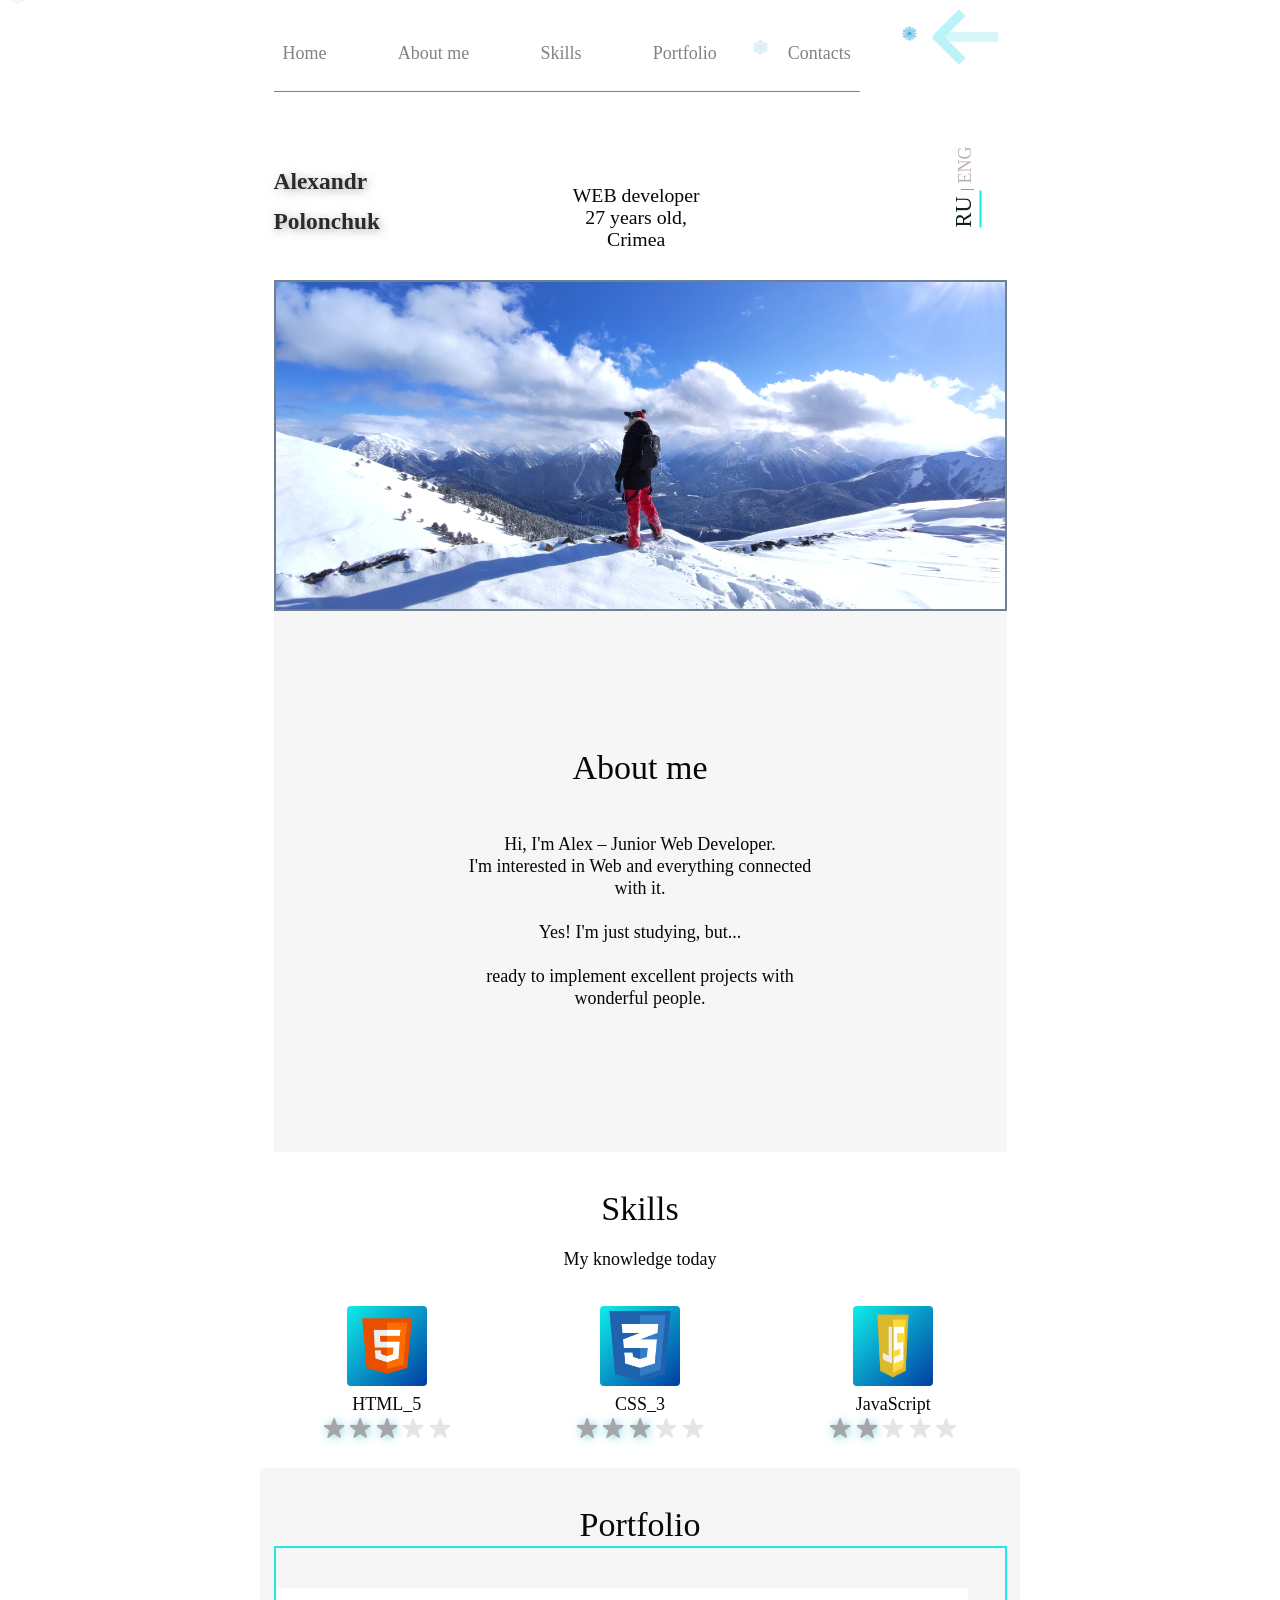
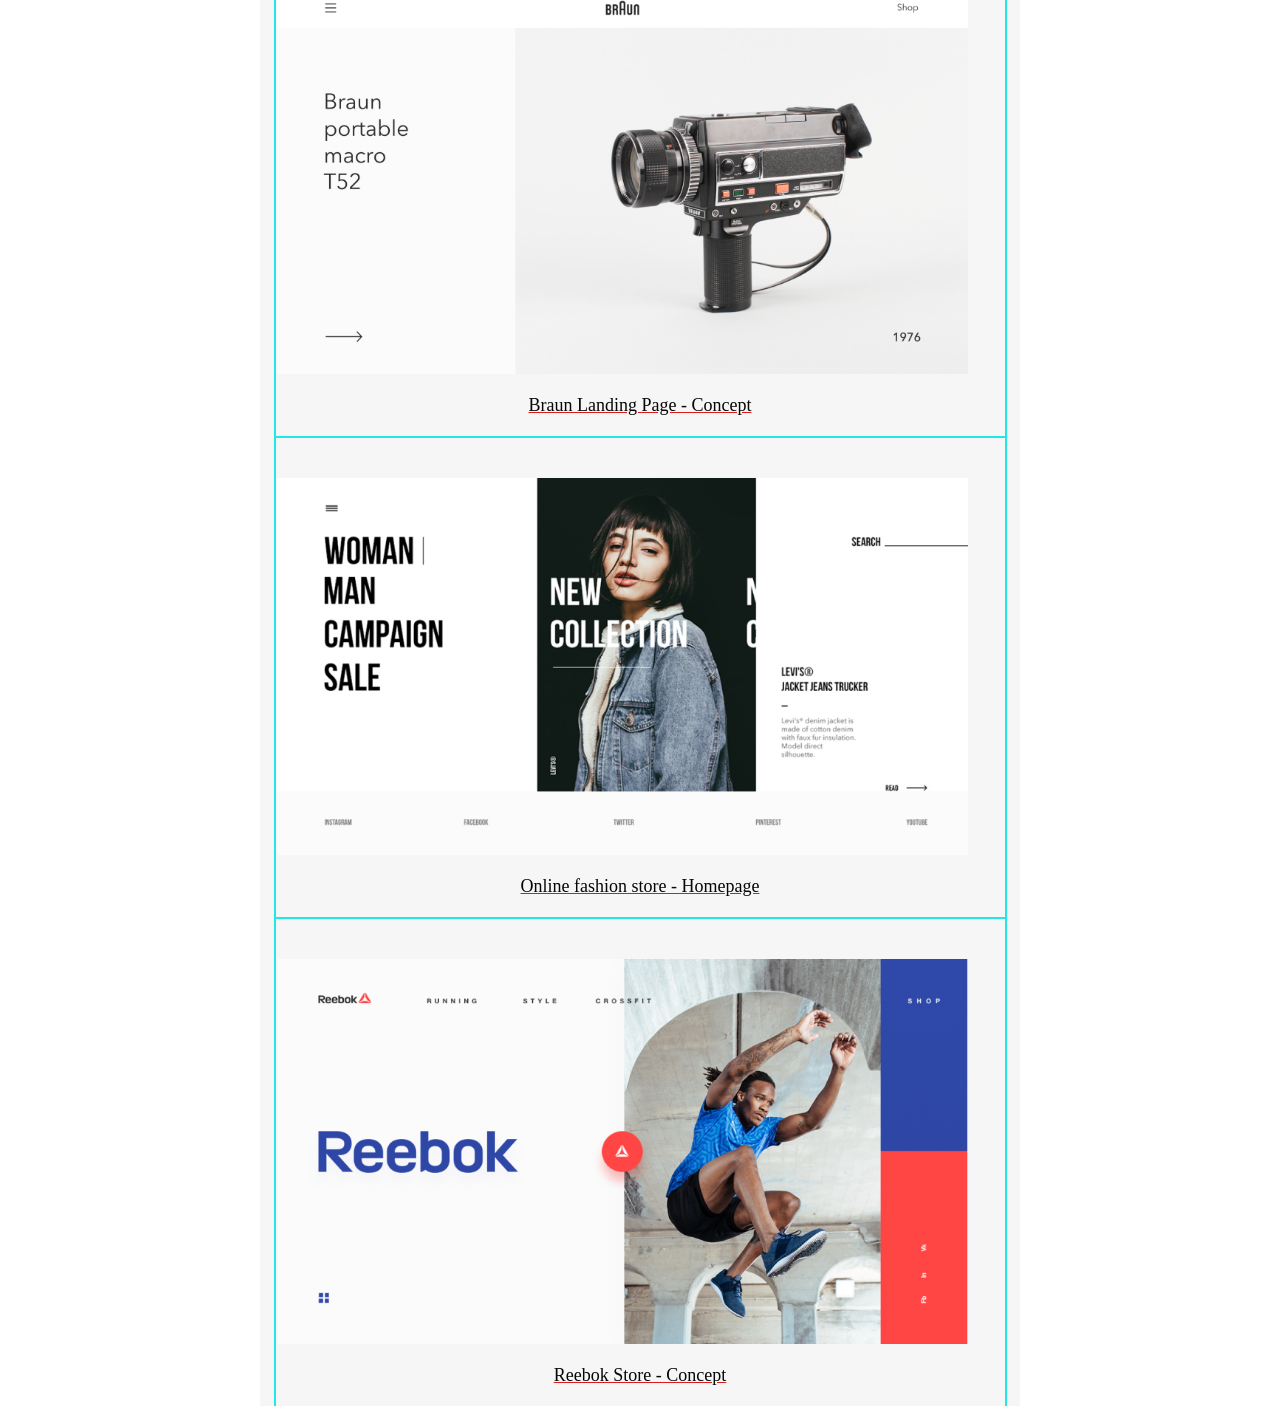
==== commit 7c8c6f8b: "Add files via upload" ====
--- a/index.html
+++ b/index.html
@@ -20,30 +20,34 @@
           
             <div class="top_menu">
             <ul class="navigation_menu">
-              <li class="navigation"><a class="point1" href="#">Home</a></li>
-              <li class="navigation">
-                <a class="point2" href="#">About me</a>
+              <li class="navigation"> 
+                  <button onclick="myFunction1()" class="btn" class='point1'>Home</button> </li>
+              <li class="navigation">
+                    <button onclick="myFunction2()" class="btn" class='point2'>About me</button> </li>
               </li>
-              <li class="navigation"><a class="point3" href="#">Skills</a></li>
-              <li class="navigation">
-                <a class="point4" href="#">Portfolio</a>
+              <li class="navigation">
+                <button onclick="myFunction3()" class="btn" class='point3'>Skills</button> </li>
+              <li class="navigation">
+                <button onclick="myFunction4()" class="btn" class='point4'>Portfolio</button> </li>
               </li>
               <li class="navigation">
-                <a class="point5" href="#">Contacts</a>
+                <button onclick="myFunction5()" class="btn" class='point5'>Contacts</button> </li>
               </li>
             </ul>
-            <div class="ham btn">
-              <img src="/img/ham.png" alt="Photo" width="70px" height="auto" />
-            </div>
-          </div>
-
-          <div class="header">
+            <div class="ham_row">
+              <div class="menu-icon open ham btn">
+                <span></span>
+              </div>
+            </div>
+          </div>
+
+          <div class="header" id="point1_aim">
             <div class="name">Alexandr Polonchuk</div>
             <div class="prof">
               WEB developer<br />
               27 years old,<br> Crimea
             </div>
-            <div class="lang_switcher">RU | ENG</div>
+            <div class="lang_switcher"> <span class='ru active'>RU </span> |<span class='en'> ENG</span> </div>
           </div>
 
           <div class="photo">
@@ -55,7 +59,7 @@
             />
           </div>
 
-          <div class="about_me" id="about_me_block">
+          <div class="about_me" id="point2_aim">
             <h2 class="section_header">About me</h2>
             <p>
               Hi, I'm Alex – Junior Web Developer.<br />
@@ -65,7 +69,7 @@
             </p>
           </div>
 
-          <div class="skills">
+          <div class="skills" id='point3_aim'>
             <div class="section_header">Skills</div>
             <p>My knowledge today</p>
           </div>
@@ -178,7 +182,7 @@
 
       <div class="row">
         <div class="col-md-8 offset-md-2 col-sm-12 offset-sm-0 portfolio">
-          <div class="portfolio_header section_header">Portfolio</div>
+          <div class="portfolio_header section_header" id='point4_aim'>Portfolio</div>
 
           <div class="portfolio_item">
             <img src="/img/braun.png" alt="Photo" width="95%" height="auto" />
@@ -212,5 +216,17 @@
     ></script>
     <script src="/script.js"></script>
     <script src="/js/bootstrap.js"></script>
+
+    <script type="text/javascript">
+      sitePath = "/";
+      sflakesMax = 34;
+      sflakesMaxActive = 34;
+      svMaxX = 2;
+      svMaxY = 2;
+      ssnowStick = 0;
+      sfollowMouse = 1;
+      </script>
+      <script type="text/javascript" src="/snow/snow.js"></script>
+      
   </body>
 </html>
--- a/style.css
+++ b/style.css
@@ -13,20 +13,29 @@
   padding-left: 0rem;
 }
 
+.ham_row {
+  display: -webkit-box;
+  display: -ms-flexbox;
+  display: flex;
+  -ms-flex-item-align: end;
+      align-self: flex-end;
+  -webkit-box-orient: horizontal;
+  -webkit-box-direction: normal;
+      -ms-flex-direction: row;
+          flex-direction: row;
+  -webkit-box-pack: end;
+      -ms-flex-pack: end;
+          justify-content: flex-end;
+  -webkit-transform: translate(0px, -80px);
+          transform: translate(0px, -80px);
+}
+
 .ham {
-  position: relative;
-  left: 300px;
-  top: 30px;
-  display: none;
-  -webkit-box-shadow: 2px 2px 15px 4px #678b8b71;
-          box-shadow: 2px 2px 15px 4px #678b8b71;
-}
-
-.ham :hover {
-  -webkit-transform: scale(1.1) translateY(3px);
-          transform: scale(1.1) translateY(3px);
-  -webkit-transition: 1s ease-out;
-  transition: 1s ease-out;
+  padding: 0;
+  width: 80px;
+  opacity: 0.3;
+  -webkit-transform: scale(0.8);
+          transform: scale(0.8);
 }
 
 .section_header {
@@ -59,6 +68,14 @@
   width: 10%;
   padding-top: 37px;
   margin-right: auto;
+  -webkit-filter: drop-shadow(2px 2px 5px #5e454586) contrast(0.7);
+          filter: drop-shadow(2px 2px 5px #5e454586) contrast(0.7);
+}
+
+.name:hover {
+  -webkit-transition-duration: 0.3s;
+          transition-duration: 0.3s;
+  color: #066aeef5;
 }
 
 .prof {
@@ -75,18 +92,30 @@
 
 .lang_switcher {
   font-family: Gilroy-Bold;
-  font-size: 16px;
+  font-size: 14px;
   line-height: 20px;
-  color: #828282;
+  color: #770b0bb0;
   -webkit-transform: rotate(-90deg);
           transform: rotate(-90deg);
-  width: 10%;
   padding-top: 50px;
   margin-left: auto;
   width: auto;
 }
 
+.lang_switcher span {
+  color: #47232359;
+}
+
+.active {
+  font-size: 160%;
+  border-bottom: 2px solid #0eede9;
+  padding-bottom: 4px;
+  color: #011414f5 !important;
+}
+
 .navigation_menu {
+  position: relative;
+  width: 80%;
   list-style: none;
   display: -webkit-box;
   display: -ms-flexbox;
@@ -96,28 +125,25 @@
           justify-content: space-between;
   text-decoration: none;
   padding-top: 33px;
-  padding-bottom: 2rem;
+  padding-bottom: 1rem;
   border-bottom: 1px solid #828282;
+  margin-bottom: 1rem;
   background-color: #ffffff;
 }
 
-ul li {
+.navigation_menu button {
   padding: 8px;
-}
-
-.navigation_menu li a {
-  text-decoration: none;
   font-family: Gilroy-Bold;
   font-size: 1rem;
   line-height: 22px;
   color: #828282;
 }
 
-.navigation_menu li a:hover {
-  -webkit-filter: drop-shadow(1px 1px 5px #5e454586) contrast(0.7);
-          filter: drop-shadow(1px 1px 5px #5e454586) contrast(0.7);
+.navigation_menu button:hover {
+  -webkit-filter: drop-shadow(2px 2px 5px #5e454586) contrast(0.7);
+          filter: drop-shadow(2px 2px 5px #5e454586) contrast(0.7);
   border-bottom: rgba(104, 203, 227, 0.747) 2px solid;
-  padding-bottom: 18px;
+  padding-bottom: 5px;
   -webkit-transition-duration: 0.3s;
           transition-duration: 0.3s;
 }
@@ -297,25 +323,24 @@
 }
 
 .hidden {
-  display: none;
+  -webkit-filter: opacity(0);
+          filter: opacity(0);
+  -webkit-transition: 1s;
+  transition: 1s;
+  visibility: hidden;
 }
 
 @media all and (max-width: 720px) {
-  .ham {
-    display: block;
-    padding: 5px;
-    background-color: #b8b2b257;
-    width: 120px;
-    border-radius: 20%;
-    -webkit-transform: translate(10px, -30px);
-            transform: translate(10px, -30px);
-  }
-  .navigation_menu li a {
+  .navigation_menu {
+    position: relative;
+  }
+  .navigation_menu li button {
     font-size: 1em;
   }
   .navigation_menu {
     -ms-flex-wrap: wrap;
         flex-wrap: wrap;
+    width: 80%;
   }
   .header {
     -webkit-box-orient: vertical;
@@ -330,6 +355,9 @@
     margin-left: auto;
     margin-right: auto;
     width: 200px;
+  }
+  .name {
+    margin-top: 100px;
   }
   .lang_switcher {
     position: absolute;
@@ -344,15 +372,53 @@
   }
 }
 
-@media all and (max-width: 720px) and (min-width: 720px) {
-  .ham {
-    display: block;
-    padding: 5px;
-    background-color: #ffffff57;
-    width: 120px;
-    border-radius: 20%;
-    -webkit-transform: translate(-330px, -50px) scale(0.5);
-            transform: translate(-330px, -50px) scale(0.5);
-  }
+.menu-icon span {
+  display: block;
+  width: 100%;
+  height: 12px;
+  background-color: #5de0e9de;
+  -webkit-transition: 0.7s ease-in-out;
+  transition: 0.7s ease-in-out;
+}
+
+.menu-icon span::before,
+.menu-icon span::after {
+  display: block;
+  width: 100%;
+  height: 12px;
+  background-color: #26d9e6;
+  content: "";
+  -webkit-transition: 0.7s ease-in-out;
+  transition: 0.7s ease-in-out;
+}
+
+.menu-icon span::before {
+  -webkit-transform: translate(0, -24px);
+          transform: translate(0, -24px);
+}
+
+.menu-icon span::after {
+  -webkit-transform: translate(0, 12px);
+          transform: translate(0, 12px);
+}
+
+.open span {
+  -webkit-transform: rotate(180deg);
+          transform: rotate(180deg);
+}
+
+.open span::before,
+.open span::after {
+  width: 60%;
+}
+
+.open span::before {
+  -webkit-transform: translate(38px, -14px) rotate(45deg);
+          transform: translate(38px, -14px) rotate(45deg);
+}
+
+.open span::after {
+  -webkit-transform: translate(38px, 2px) rotate(-45deg);
+          transform: translate(38px, 2px) rotate(-45deg);
 }
 /*# sourceMappingURL=style.css.map */
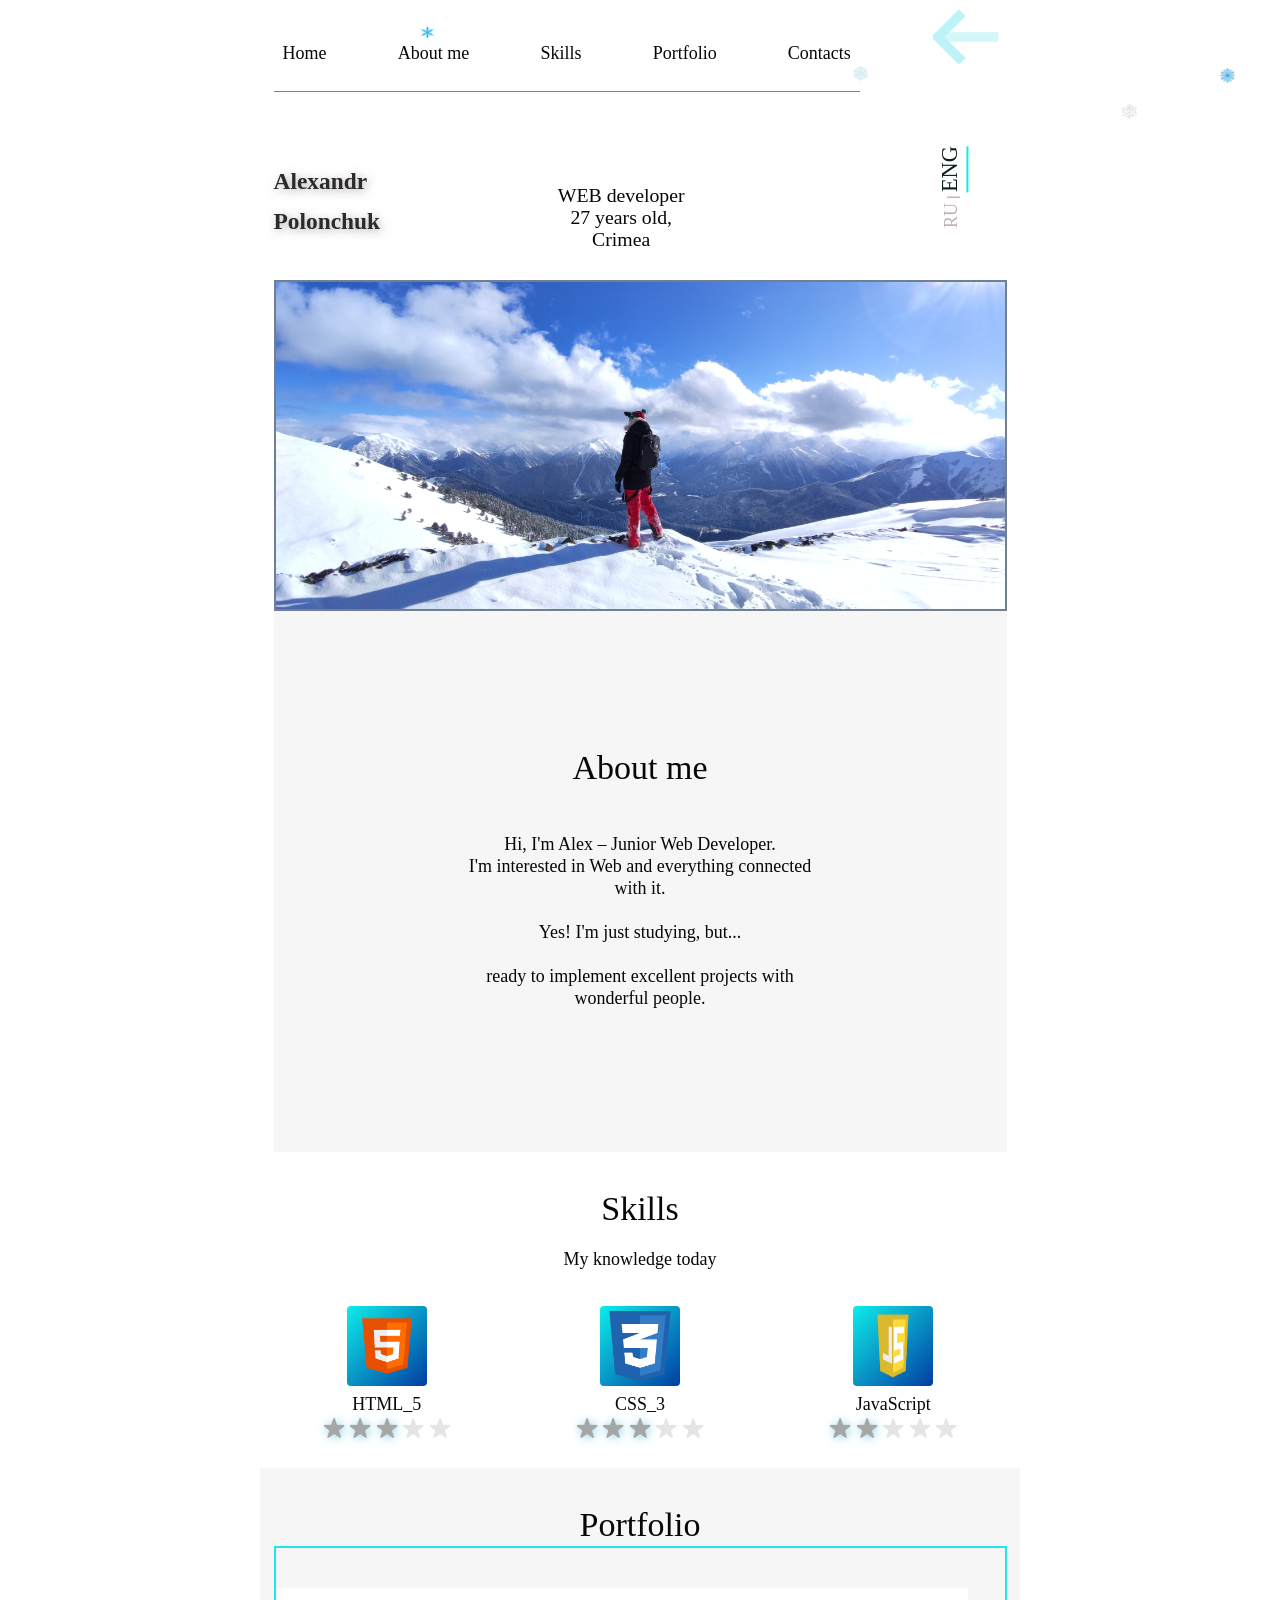
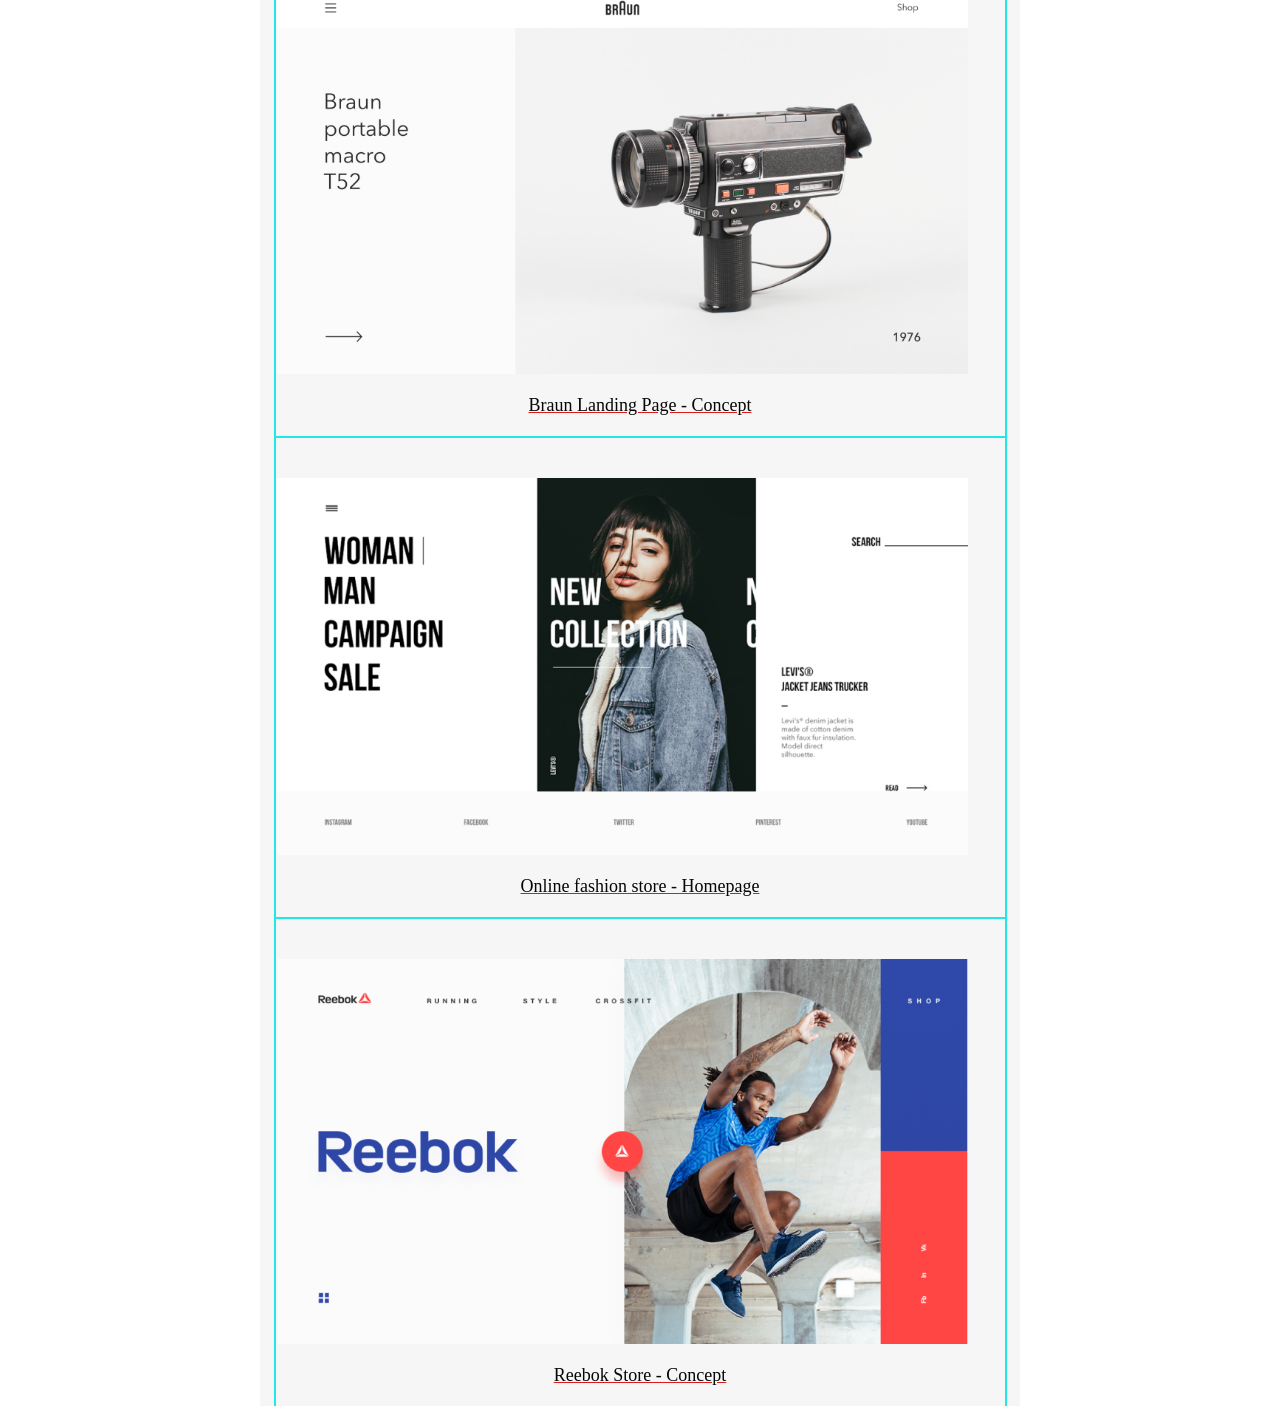
==== commit c3cd0cdb: "Add files via upload" ====
--- a/index.html
+++ b/index.html
@@ -11,6 +11,7 @@
       crossorigin="anonymous"
     />
     <link rel="stylesheet" href="style.css" />
+    <script src = "https://ajax.googleapis.com/ajax/libs/jquery/3.1.0/jquery.min.js"></script>
     <title>Portfolio</title>
   </head>
   <body>
@@ -20,34 +21,72 @@
           
             <div class="top_menu">
             <ul class="navigation_menu">
+
               <li class="navigation"> 
-                  <button onclick="myFunction1()" class="btn" class='point1'>Home</button> </li>
+                  <button onclick="myFunction1()" class="btn point1">
+                    <div class="eng_text">Home</div>
+                    <div class="rus_text display_none"> Основное </div>
+                  </button> 
+                </li>
+
               <li class="navigation">
-                    <button onclick="myFunction2()" class="btn" class='point2'>About me</button> </li>
+                    <button onclick="myFunction2()" class="btn point2">
+                      <div class="eng_text">About me</div>
+                      <div class="rus_text display_none"> Обо мне </div>
+                    </button> 
               </li>
+              
+
               <li class="navigation">
-                <button onclick="myFunction3()" class="btn" class='point3'>Skills</button> </li>
+                <button onclick="myFunction3()" class="btn point3">
+                  <div class="eng_text">Skills</div>
+                  <div class="rus_text display_none"> Навыки </div>
+                </button> 
+              </li>
+
               <li class="navigation">
-                <button onclick="myFunction4()" class="btn" class='point4'>Portfolio</button> </li>
+                <button onclick="myFunction4()" class="btn point4">
+                  <div class="eng_text">Portfolio</div>
+                  <div class="rus_text display_none"> Портфолио </div>
+                </button> 
               </li>
+
               <li class="navigation">
-                <button onclick="myFunction5()" class="btn" class='point5'>Contacts</button> </li>
+                <button onclick="myFunction5()" class="btn point5">
+                  <div class="eng_text">Contacts</div>
+                  <div class="rus_text display_none"> Контакты </div>
+                </button>
               </li>
+
             </ul>
+
             <div class="ham_row">
               <div class="menu-icon open ham btn">
                 <span></span>
               </div>
             </div>
+
           </div>
 
           <div class="header" id="point1_aim">
-            <div class="name">Alexandr Polonchuk</div>
-            <div class="prof">
+            <div class="name eng_text">Alexandr Polonchuk</div>
+            <div class="name rus_text display_none">Полончук Александр</div>
+            
+            <div class="prof eng_text">
               WEB developer<br />
               27 years old,<br> Crimea
             </div>
-            <div class="lang_switcher"> <span class='ru active'>RU </span> |<span class='en'> ENG</span> </div>
+
+            <div class="prof rus_text display_none">
+              WEB разработчик<br />
+              27 лет,<br> Крым
+            </div>
+
+            <div class="btn lang_switcher"> 
+              <span class='ru'>RU </span> |
+              <span class='en active'> ENG</span> 
+            </div>
+
           </div>
 
           <div class="photo">
@@ -60,18 +99,32 @@
           </div>
 
           <div class="about_me" id="point2_aim">
-            <h2 class="section_header">About me</h2>
-            <p>
-              Hi, I'm Alex – Junior Web Developer.<br />
-              I'm interested in Web and everything connected with it.<br /><br />
-              Yes! I'm just studying, but...<br /><br />
+            <h2 class="section_header eng_text">About me</h2>
+            <h2 class="section_header rus_text display_none">Обо мне</h2>
+
+            
+            <p class="eng_text">
+              Hi, I'm Alex – Junior Web Developer.<br>
+              I'm interested in Web and everything connected with it.<br><br>
+              Yes! I'm just studying, but...<br><br>
               ready to implement excellent projects with wonderful people.
             </p>
+
+            <p class="rus_text display_none">
+              Приветствую. Меня зовут Александр.<br>
+              Я начинающий WEB-разработчик.<br> <br>
+              Заинтересован в создании интересных, красивых и практичных сайтов.<br><br>
+              Да! Я только осваиваю данную профессию, но...<br><br>
+              Готов учиться и работать с интересными людьми и проектами.
+            </p>
+
           </div>
 
           <div class="skills" id='point3_aim'>
-            <div class="section_header">Skills</div>
-            <p>My knowledge today</p>
+            <div class="section_header eng_text">Skills</div>
+            <div class="section_header rus_text display_none">Навыки</div>
+            <p class="eng_text"> My knowledge today</p>
+            <p class="rus_text display_none"> Мои знания сегодня </p>
           </div>
         </div>
       </div>
@@ -87,7 +140,7 @@
                   alt="HTML5"
                   width="90px"
                   height="auto"
-                />
+                  />
               </div>
               <div class="soft_names">HTML_5</div>
               <div class="soft_star1">
@@ -96,21 +149,30 @@
                   width="22px"
                   height="20px"
                   class="full"
-                />
-                <img
-                  src="/img/Star.png"
-                  width="22px"
-                  height="20px"
-                  class="full"
-                />
-                <img
-                  src="/img/Star.png"
-                  width="22px"
-                  height="20px"
-                  class="full"
-                />
-                <img src="/img/Star.png" width="22px" height="20px" />
-                <img src="/img/Star.png" width="22px" height="20px" />
+                  alt="star"
+                />
+                <img
+                  src="/img/Star.png"
+                  width="22px"
+                  height="20px"
+                  class="full"
+                  alt="star"
+                />
+                <img
+                  src="/img/Star.png"
+                  width="22px"
+                  height="20px"
+                  class="full"
+                  alt="star"
+                />
+                <img src="/img/Star.png" 
+                  width="22px" 
+                  height="20px" 
+                  alt="star" />
+                <img src="/img/Star.png" 
+                width="22px" 
+                height="20px"
+                alt="star"/>
               </div>
             </div>
 
@@ -121,6 +183,7 @@
                   alt="CSS"
                   width="90px"
                   height="auto"
+
                 />
               </div>
               <div class="soft_names">CSS_3</div>
@@ -130,21 +193,31 @@
                   width="22px"
                   height="20px"
                   class="full"
-                />
-                <img
-                  src="/img/Star.png"
-                  width="22px"
-                  height="20px"
-                  class="full"
-                />
-                <img
-                  src="/img/Star.png"
-                  width="22px"
-                  height="20px"
-                  class="full"
-                />
-                <img src="/img/Star.png" width="22px" height="20px" />
-                <img src="/img/Star.png" width="22px" height="20px" />
+                  alt="star"
+                />
+                <img
+                  src="/img/Star.png"
+                  width="22px"
+                  height="20px"
+                  class="full"
+                  alt="star"
+                />
+                <img
+                  src="/img/Star.png"
+                  width="22px"
+                  height="20px"
+                  class="full"
+                  alt="star"
+                />
+                <img src="/img/Star.png" 
+                width="22px" 
+                height="20px" 
+                alt="star"/>
+                <img src="/img/Star.png" 
+                width="22px" 
+                height="20px" 
+                alt="star"
+                />
               </div>
             </div>
 
@@ -155,6 +228,7 @@
                   alt="JS"
                   width="90px"
                   height="80px"
+                  
                 />
               </div>
               <div class="soft_names">JavaScript</div>
@@ -164,16 +238,31 @@
                   width="22px"
                   height="20px"
                   class="full"
-                />
-                <img
-                  src="/img/Star.png"
-                  width="22px"
-                  height="20px"
-                  class="full"
-                />
-                <img src="/img/Star.png" width="22px" height="20px" />
-                <img src="/img/Star.png" width="22px" height="20px" />
-                <img src="/img/Star.png" width="22px" height="20px" />
+                  alt="star"
+
+                />
+                <img
+                  src="/img/Star.png"
+                  width="22px"
+                  height="20px"
+                  class="full"
+                  alt="star"
+                />
+                
+                <img src="/img/Star.png" 
+                width="22px" 
+                height="20px" 
+                alt="star"/>
+
+                <img src="/img/Star.png" 
+                width="22px" 
+                height="20px" 
+                alt="star"/>
+
+                <img src="/img/Star.png" 
+                width="22px" 
+                height="20px"
+                alt="star" />
               </div>
             </div>
           </div>
@@ -182,20 +271,23 @@
 
       <div class="row">
         <div class="col-md-8 offset-md-2 col-sm-12 offset-sm-0 portfolio">
-          <div class="portfolio_header section_header" id='point4_aim'>Portfolio</div>
-
+          <div id='point4_aim'>
+            <div class="portfolio_header section_header eng_text">Portfolio</div>
+            <div class="portfolio_header section_header rus_text display_none"> Портфолио</div>
+          </div>
+          
           <div class="portfolio_item">
-            <img src="/img/braun.png" alt="Photo" width="95%" height="auto" />
+            <img src="/img/braun.png" alt="Braun" width="95%" height="auto" />
             <span>Braun Landing Page - Concept</span>
           </div>
           <div class="portfolio_item">
-            <img src="/img/woman.png" alt="Photo" width="95%" height="auto" />
+            <img src="/img/woman.png" alt="Fashion" width="95%" height="auto" />
             <span>Online fashion store - Homepage</span>
           </div>
           <div class="portfolio_item">
             <img
               src="/img/reebok_web.png"
-              alt="Photo"
+              alt="Reebok"
               width="95%"
               height="auto"
             />
@@ -204,11 +296,11 @@
         </div>
       </div>
     </div>
-    <script
+    <!-- <script
       src="https://code.jquery.com/jquery-3.5.1.slim.min.js"
       integrity="sha384-DfXdz2htPH0lsSSs5nCTpuj/zy4C+OGpamoFVy38MVBnE+IbbVYUew+OrCXaRkfj"
       crossorigin="anonymous"
-    ></script>
+    ></script> -->
     <script
       src="https://cdn.jsdelivr.net/npm/bootstrap@4.6.0/dist/js/bootstrap.bundle.min.js"
       integrity="sha384-Piv4xVNRyMGpqkS2by6br4gNJ7DXjqk09RmUpJ8jgGtD7zP9yug3goQfGII0yAns"
--- a/style.css
+++ b/style.css
@@ -330,6 +330,16 @@
   visibility: hidden;
 }
 
+.display_none {
+  -webkit-transition-delay: 1s;
+          transition-delay: 1s;
+  -webkit-filter: opacity(0);
+          filter: opacity(0);
+  -webkit-transition-duration: 1s;
+          transition-duration: 1s;
+  display: none !important;
+}
+
 @media all and (max-width: 720px) {
   .navigation_menu {
     position: relative;
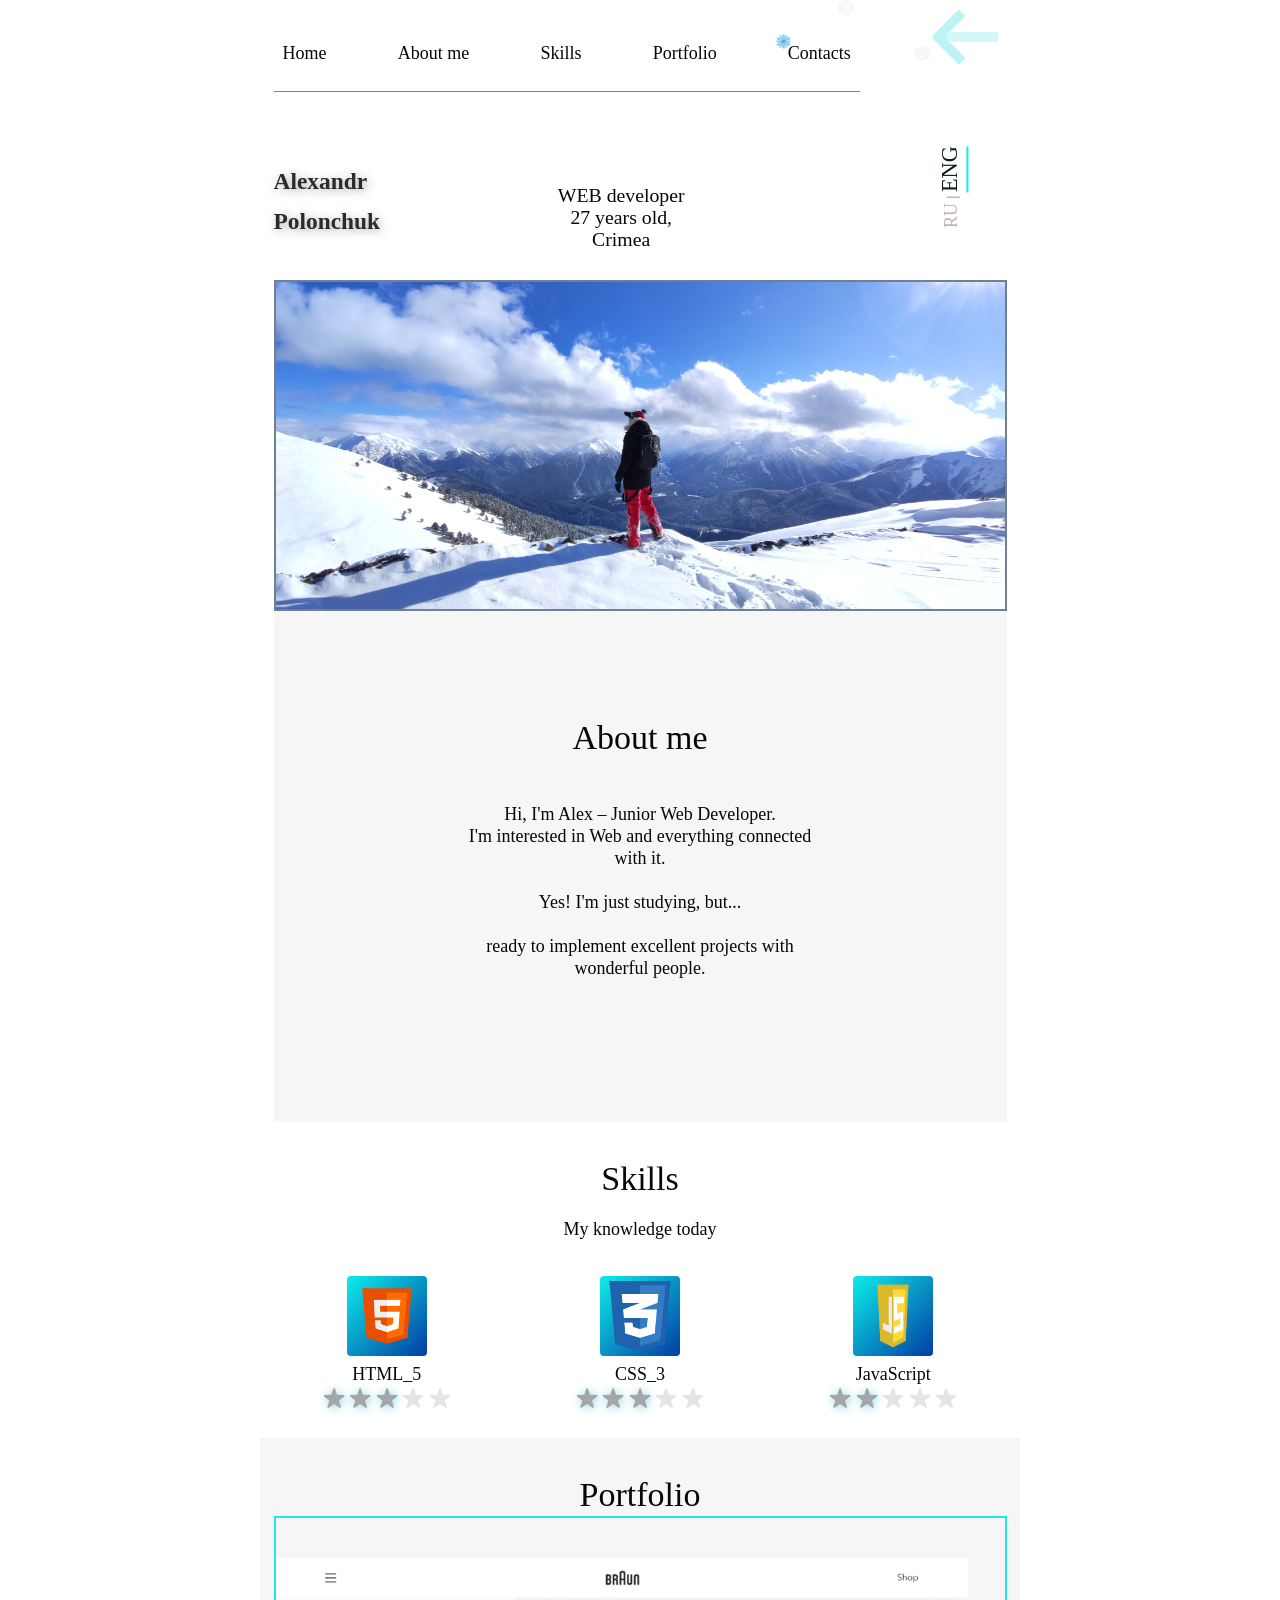
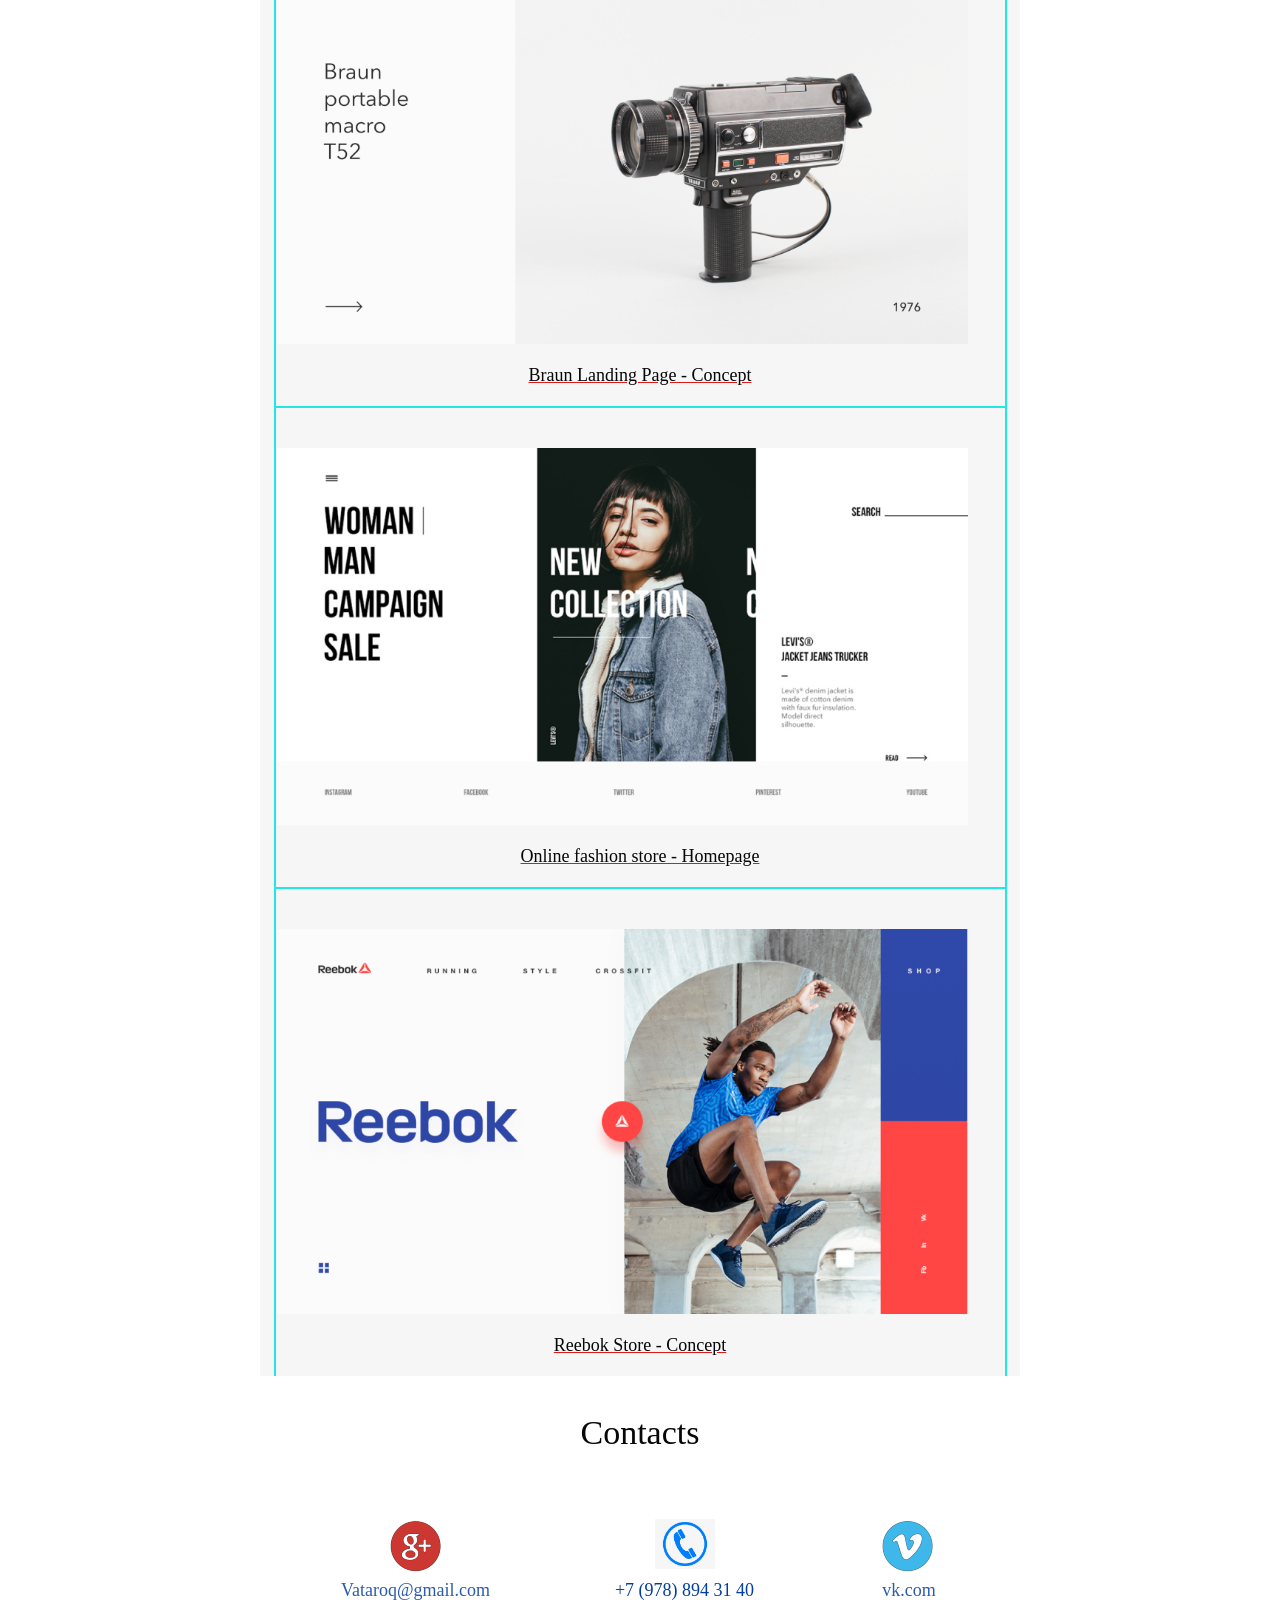
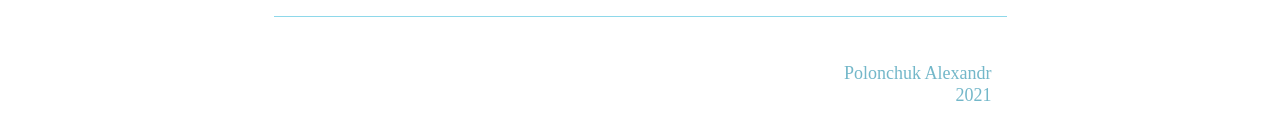
==== commit 205787da: "Add files via upload" ====
--- a/index.html
+++ b/index.html
@@ -295,6 +295,37 @@
           </div>
         </div>
       </div>
+
+      <div class="row">
+        <div class="col-md-8 offset-md-2 col-sm-12 offset-sm-0 contacts">
+          <div id='point5_aim'>
+            <div class="contacts_header section_header eng_text">Сontacts</div>
+            <div class="contacts_header section_header rus_text display_none"> Контакты </div>
+          </div>
+          
+          <div class="contacts_list">
+            
+            <div class="contact contact-email">
+            <div class="contact-icon"></div>
+            <a href="mailto:Vataroq@gmail.com">Vataroq@gmail.com</a>
+            
+            </div>
+
+            <div class="contact contact-phone">
+              <div class="contact-icon"></div>
+              +7 (978) 894 31 40
+            </div>
+
+            <div class="contact contact-vk">
+            <div class="contact-icon"></div>
+              <a href = 'https://vk.com/fs353' target="_blank"> vk.com</a>
+            </div>
+
+          </div>
+          <div class="rights">
+            Polonchuk Alexandr <br>
+            2021
+          </div>
     </div>
     <!-- <script
       src="https://code.jquery.com/jquery-3.5.1.slim.min.js"
--- a/style.css
+++ b/style.css
@@ -70,6 +70,8 @@
   margin-right: auto;
   -webkit-filter: drop-shadow(2px 2px 5px #5e454586) contrast(0.7);
           filter: drop-shadow(2px 2px 5px #5e454586) contrast(0.7);
+  -webkit-transition: 1s;
+  transition: 1s;
 }
 
 .name:hover {
@@ -129,6 +131,8 @@
   border-bottom: 1px solid #828282;
   margin-bottom: 1rem;
   background-color: #ffffff;
+  -webkit-transition: 1s;
+  transition: 1s;
 }
 
 .navigation_menu button {
@@ -154,6 +158,8 @@
 
 .photo img {
   border: slategrey solid 2px;
+  -webkit-transition: 1s;
+  transition: 1s;
 }
 
 .photo img:hover {
@@ -172,9 +178,8 @@
   font-size: 18px;
   line-height: 22px;
   text-align: center;
-  /* Black */
   color: #070707;
-  padding-top: 100px;
+  padding-top: 70px;
   padding-bottom: 107px;
   height: auto;
 }
@@ -240,6 +245,8 @@
   -ms-flex-pack: distribute;
       justify-content: space-around;
   padding-top: 0.4em;
+  -webkit-transition: 1s;
+  transition: 1s;
 }
 
 .soft_names div:hover {
@@ -271,6 +278,8 @@
   padding-top: 0.4em;
   padding-bottom: 15px;
   margin-bottom: 30px;
+  -webkit-transition: 1s;
+  transition: 1s;
 }
 
 .skill_container {
@@ -340,7 +349,95 @@
   display: none !important;
 }
 
+.contacts_list {
+  display: -webkit-box;
+  display: -ms-flexbox;
+  display: flex;
+  -webkit-box-orient: horizontal;
+  -webkit-box-direction: normal;
+      -ms-flex-direction: row;
+          flex-direction: row;
+  -ms-flex-pack: distribute;
+      justify-content: space-around;
+  margin-top: 30px;
+  margin-bottom: 30px;
+  padding: 5px;
+  border-bottom: 1px solid rgba(104, 203, 227, 0.747);
+}
+
+a {
+  text-decoration: none;
+  color: #2c5bac;
+}
+
+a:active {
+  color: rgba(104, 203, 227, 0.747);
+}
+
+.contact {
+  position: relative;
+  top: 20px;
+  padding: 10px;
+  padding-bottom: 30px;
+  -webkit-box-pack: center;
+      -ms-flex-pack: center;
+          justify-content: center;
+  margin-left: auto;
+  margin-right: auto;
+  color: #023da3;
+}
+
+.contact-icon {
+  width: 60px;
+  height: 60px;
+  background: url("/img/social-media-icons-css-sprite.png") no-repeat;
+  -webkit-transition: 0.7s;
+  transition: 0.7s;
+}
+
+.contact-vk .contact-icon {
+  background-position: -339px -60px;
+  margin-left: auto;
+  margin-right: auto;
+}
+
+.contact-icon:hover {
+  -webkit-transform: scale(1.1);
+          transform: scale(1.1);
+  -webkit-filter: drop-shadow(2px 2px 5px #5e454586);
+          filter: drop-shadow(2px 2px 5px #5e454586);
+}
+
+.contact-email .contact-icon {
+  background-position: -226px -60px;
+  margin-left: auto;
+  margin-right: auto;
+}
+
+.contact-phone .contact-icon {
+  margin-left: auto;
+  margin-right: auto;
+  background-image: url(/img/phone-icon-vector-blue.png);
+  background-size: contain;
+  text-align: center;
+}
+
+.rights {
+  text-align: end;
+  padding: 15px;
+  color: rgba(67, 159, 182, 0.747);
+}
+
 @media all and (max-width: 720px) {
+  .contacts_list {
+    -webkit-box-orient: vertical;
+    -webkit-box-direction: normal;
+        -ms-flex-direction: column;
+            flex-direction: column;
+    -webkit-box-align: center;
+        -ms-flex-align: center;
+            align-items: center;
+  }
   .navigation_menu {
     position: relative;
   }
@@ -367,18 +464,17 @@
     width: 200px;
   }
   .name {
-    margin-top: 100px;
+    margin-top: 60px;
   }
   .lang_switcher {
     position: absolute;
-    left: 20px;
-    top: 160px;
+    left: 10px;
+    top: 250px;
     margin-right: 10px;
-    -ms-flex-item-align: end;
-        align-self: flex-end;
     width: auto;
     padding-top: 0px;
-    margin-top: 15px;
+    -webkit-transition: 1s;
+    transition: 1s;
   }
 }
 
